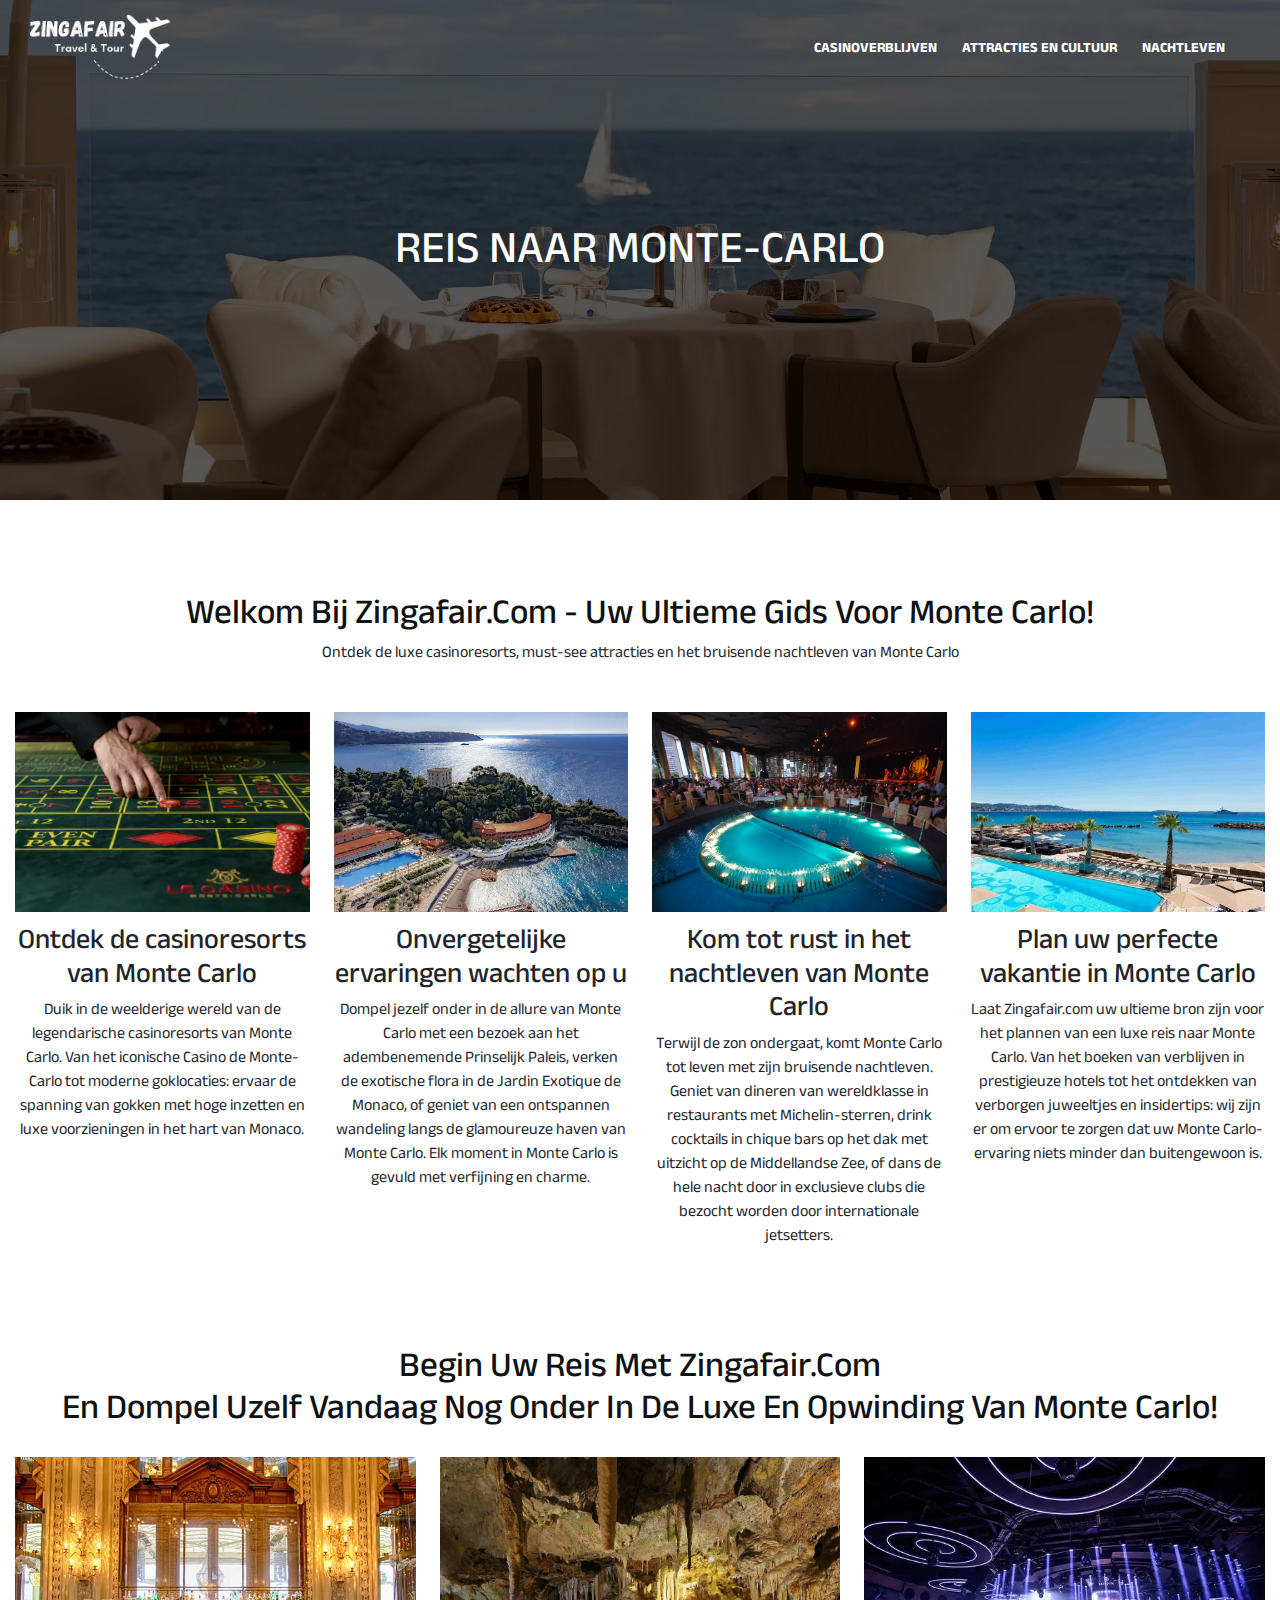
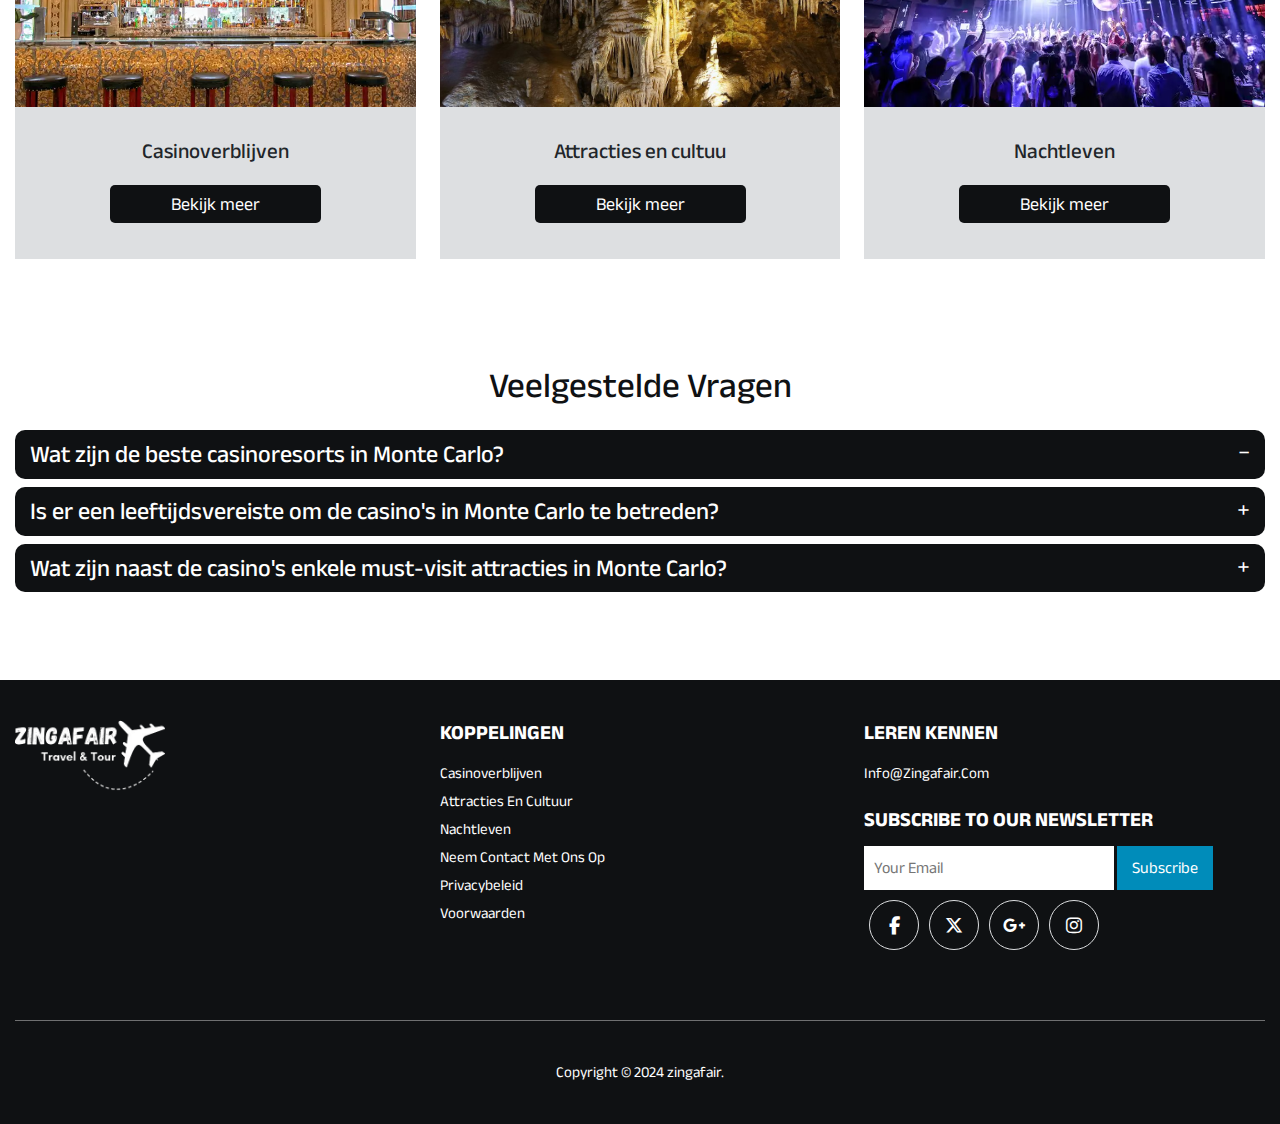
==== index.html @ 6cce734a "changes" ====
<!DOCTYPE html>
<html lang="nl">

<head>
    <meta charset="UTF-8">
    <meta name="viewport" content="width=device-width, initial-scale=1.0">
    <title>Thuis</title>
    <link rel="icon" type="image/x-icon" href="img/fav.png">
    <link rel="stylesheet" href="https://cdnjs.cloudflare.com/ajax/libs/font-awesome/6.5.1/css/all.min.css">
    <link rel="stylesheet" href="css/bootstrap.css">
    <link rel="stylesheet" href="css/style.css">
    <link rel="stylesheet" href="css/responsive.css">
</head>

<body>
    <!-- header section start -->
    <nav>
        <div class="container">
            <div class="navbar">
                <div class="logo"><a href="index.html"><img src="img/logo.png" alt="logo"></a></div>
                <div class="navlink">
                    <div class="closebutton"><i class="fa fa-times-circle" aria-hidden="true"></i></div>
                    <ul>
                        <li>
                            <a href="casinostays.html">
                                Casinoverblijven</a>
                        </li>
                        <li>
                            <a href="attractions.html">Attracties en cultuur</a>
                        </li>
                        <li>
                            <a href="night.html">Nachtleven</a>
                        </li>

                    </ul>
                </div>
                <div class="open"><i class="fa fa-bars" aria-hidden="true"></i></div>
            </div>
        </div>
    </nav>
    <!-- header section start -->
    <!--  banner section start -->
    <div class="home_banner">
        <div class="container">
            <div class="row">
                <div class="col-12">
                    <div class="banner_box">
                        <h1>Reis naar Monte-Carlo</h1>
                    </div>
                </div>
            </div>
        </div>
    </div>
    <!-- banner section end -->
    <!-- detail section start -->
    <div class="monte_detail">
        <div class="container">
            <div class="row">
                <div class="col-12 mb-5">
                    <div class="detail-heading text-center">
                        <h2>Welkom bij Zingafair.com - Uw ultieme gids voor Monte Carlo!</h2>
                        <span>Ontdek de luxe casinoresorts, must-see attracties en het bruisende nachtleven van Monte
                            Carlo</span>
                    </div>
                </div>
                <div class="col-lg-3 col-md-6 col-sm-6 col-12">
                    <div class="detail-inner mb-3">
                        <article><img src="img/detailresort.webp" alt="detail"></article>
                        <h3>Ontdek de casinoresorts van Monte Carlo</h3>
                        <p>Duik in de weelderige wereld van de legendarische casinoresorts van Monte Carlo. Van het
                            iconische
                            Casino de Monte-Carlo tot moderne goklocaties: ervaar de spanning van gokken met hoge
                            inzetten
                            en luxe voorzieningen in het hart van Monaco.</p>
                    </div>
                </div>
                <div class="col-lg-3 col-md-6 col-sm-6 col-12">
                    <div class="detail-inner mb-3">
                        <article> <img src="img/detailexperience.webp" alt="detail"></article>
                        <h3>Onvergetelijke ervaringen wachten op u</h3>
                        <p>Dompel jezelf onder in de allure van Monte Carlo met een bezoek aan het adembenemende
                            Prinselijk
                            Paleis, verken de exotische flora in de Jardin Exotique de Monaco, of geniet van een
                            ontspannen
                            wandeling langs de glamoureuze haven van Monte Carlo. Elk moment in Monte Carlo is gevuld
                            met
                            verfijning en charme.
                        </p>
                    </div>
                </div>
                <div class="col-lg-3 col-md-6 col-sm-6 col-12">
                    <div class="detail-inner mb-3">
                        <article><img src="img/detailnightlight.jpg" alt="detail"></article>
                        <h3>Kom tot rust in het nachtleven van Monte Carlo</h3>
                        <p>Terwijl de zon ondergaat, komt Monte Carlo tot leven met zijn bruisende nachtleven. Geniet
                            van
                            dineren van wereldklasse in restaurants met Michelin-sterren, drink cocktails in chique bars
                            op het
                            dak met uitzicht op de Middellandse Zee, of dans de hele nacht door in exclusieve clubs die
                            bezocht
                            worden door internationale jetsetters.

                        </p>
                    </div>
                </div>
                <div class="col-lg-3 col-md-6 col-sm-6 col-12">
                    <div class="detail-inner mb-3">
                        <article><img src="img/detailvacationn.jpg" alt="detail"></article>
                        <h3>Plan uw perfecte vakantie in Monte Carlo</h3>
                        <p>Laat Zingafair.com uw ultieme bron zijn voor het plannen van een luxe reis naar Monte Carlo.
                            Van het
                            boeken van verblijven in prestigieuze hotels tot het ontdekken van verborgen juweeltjes en
                            insidertips:
                            wij zijn er om ervoor te zorgen dat uw Monte Carlo-ervaring niets minder dan buitengewoon
                            is.

                        </p>
                    </div>
                </div>
            </div>
        </div>
    </div>
    <!-- detail section end -->
    <!-- pages section start -->
    <div class="pages_section">
        <div class="container">
            <div class="row justify-content-center">
                <h2>Begin uw reis met Zingafair.com <br> en dompel uzelf vandaag nog onder in de luxe en opwinding van
                    Monte Carlo!</h2>
                <div class="col-lg-4 col-md-6 col-sm-12">
                    <div class="page_casino">
                        <img src="img/pagecasino.webp" alt="pages">
                        <div class="pageinner">
                            <h3>
                                Casinoverblijven
                            </h3>
                            <p></p>
                            <a href="casinostays.html" class="common_btn" target="_blank">Bekijk meer
                            </a>
                        </div>
                    </div>
                </div>
                <div class="col-lg-4 col-md-6 col-sm-12">
                    <div class="page_casino">
                        <img src="img/pageattract.jpg" alt="pages">
                        <div class="pageinner">
                            <h3>
                                Attracties en cultuu
                            </h3>
                            <p></p>
                            <a href="attractions.html" class="common_btn" target="_blank">Bekijk meer
                            </a>
                        </div>
                    </div>
                </div>
                <div class="col-lg-4 col-md-6 col-sm-12">
                    <div class="page_casino">
                        <img src="img/pagenight.webp" alt="pages">
                        <div class="pageinner">
                            <h3>
                                Nachtleven
                            </h3>
                            <p></p>
                            <a href="night.html" class="common_btn" target="_blank">Bekijk meer
                            </a>
                        </div>
                    </div>
                </div>
            </div>
        </div>
    </div>
    <!-- pages section end -->
    <!-- accordian section start -->
    <div class="hotel_accordian">
        <div class="container">
            <div class="panel-group" id="accordion" role="tablist" aria-multiselectable="true">
                <h2 class="mb-4">Veelgestelde vragen</h2>
                <div class="panel panel-default">
                    <div class="panel-heading" role="tab" id="headingOne">
                        <h4 class="panel-title">
                            <a role="button" data-toggle="collapse" data-parent="#accordion" href="#collapseOne"
                                aria-expanded="true" aria-controls="collapseOne">
                                Wat zijn de beste casinoresorts in Monte Carlo?
                            </a>
                        </h4>
                    </div>
                    <div id="collapseOne" class="panel-collapse collapse in" role="tabpanel"
                        aria-labelledby="headingOne">
                        <div class="panel-body">
                            Monte Carlo staat bekend om zijn prestigieuze casinoresorts, waaronder het iconische Casino
                            de
                            Monte-Carlo en moderne locaties zoals Casino Café de Paris, die een scala aan spelervaringen
                            en
                            luxe voorzieningen bieden.


                        </div>
                    </div>
                </div>
                <div class="panel panel-default">
                    <div class="panel-heading" role="tab" id="headingTwo">
                        <h4 class="panel-title">
                            <a class="collapsed" role="button" data-toggle="collapse" data-parent="#accordion"
                                href="#collapseTwo" aria-expanded="false" aria-controls="collapseTwo">
                                Is er een leeftijdsvereiste om de casino's in Monte Carlo te betreden?
                            </a>
                        </h4>
                    </div>
                    <div id="collapseTwo" class="panel-collapse collapse" role="tabpanel" aria-labelledby="headingTwo">
                        <div class="panel-body">
                            Ja, bezoekers moeten minimaal 18 jaar oud zijn om deel te nemen aan de spelactiviteiten in
                            de
                            casino's in Monte Carlo.
                        </div>
                    </div>
                </div>
                <div class="panel panel-default">
                    <div class="panel-heading" role="tab" id="headingThree">
                        <h4 class="panel-title">
                            <a class="collapsed" role="button" data-toggle="collapse" data-parent="#accordion"
                                href="#collapseThree" aria-expanded="false" aria-controls="collapseThree">
                                Wat zijn naast de casino's enkele must-visit attracties in Monte Carlo?
                            </a>
                        </h4>
                    </div>
                    <div id="collapseThree" class="panel-collapse collapse" role="tabpanel"
                        aria-labelledby="headingThree">
                        <div class="panel-body">
                            Monte Carlo biedt een schat aan attracties, zoals het prachtige Prinselijk Paleis, de
                            elegante haven
                            van Monte Carlo, de exotische Jardin Exotique de Monaco en het beroemde Oceanografisch
                            Museum, dat culturele en landschappelijke ervaringen biedt die verder gaan dan alleen gamen.

                        </div>
                    </div>
                </div>
            </div>
        </div>
    </div>
    <!-- accordian section end -->
    <!-- footer styling start -->
    <div class="footer">
        <div class="container">
            <div class="row">
                <div class="col-lg-4 col-sm-6 col-xs-12">
                    <div class="single_footer">
                        <a href="index.html">
                            <h4><img src="img/logo.png" alt="logo"></h4>
                        </a>
                        <ul>

                        </ul>
                    </div>
                </div>
                <div class="col-md-4 col-sm-6 col-xs-12">
                    <div class="single_footer single_footer_address">
                        <h4>
                            Koppelingen</h4>
                        <ul>
                            <li><a href="casinostays.html">Casinoverblijven</a></li>
                            <li><a href="attractions.html">Attracties en cultuur</a></li>
                            <li><a href="night.html">Nachtleven</a></li>
                            <li><a href="contact.html">Neem contact met ons op</a></li>
                            <li><a href="privacy.html">privacybeleid</a></li>
                            <li><a href="terms.html"> Voorwaarden</a></li>
                        </ul>
                    </div>
                </div>
                <div class="col-md-4 col-sm-12 col-xs-12">
                    <div class="single_footer single_footer_address">
                        <h4>Leren kennen</h4>
                        <div class="email">
                            <ul>
                                <li>
                                    <a href="mailto:info@zingafair.com">info@zingafair.com</a>
                                </li>
                            </ul>
                        </div>
                        <div class="newsletter">
                            <h4>Subscribe to our Newsletter</h4>
                            <input type="email" placeholder="Your Email">
                            <button type="button">Subscribe</button>
                        </div>
                        <div class="social_profile">
                            <ul>
                                <li><a href="#"><i class="fa-brands fa-facebook-f"></i></a></li>
                                <li><a href="#"><i class="fa-brands fa-x-twitter"></i></a></li>
                                <li><a href="#"><i class="fa-brands fa-google-plus-g"></i></a></li>
                                <li><a href="#"><i class="fa-brands fa-instagram"></i></a></li>
                            </ul>
                        </div>
                    </div>
                </div>
            </div>
            <div class="row">
                <div class="col-lg-12 col-sm-12 col-xs-12">
                    <p class="copyright">Copyright © 2024 <a href="#">zingafair</a>.</p>
                </div>
            </div>
        </div>
    </div>
    <!-- footer styling end -->
    <script src="https://cdnjs.cloudflare.com/ajax/libs/jquery/2.2.2/jquery.min.js"></script>
    <script src="javascript/bootstrap.js"></script>
    <script src="javascript/slick.js"></script>
    <script src="https://maxcdn.bootstrapcdn.com/bootstrap/4.1.3/js/bootstrap.min.js"></script>
    <script>
        $(document).ready(function () {
            $(".open").click(function () {
                $("body").addClass("toggle");
            });
        });
        $(document).ready(function () {
            $(".closebutton").click(function () {
                $("body").removeClass("toggle");
            });
        });
    </script>

</body>

</html>
---- css/style.css ----
@import url('https://fonts.googleapis.com/css2?family=Anek+Latin:wght@100..800&display=swap');

:root {
    --primary-color: #0F1113;
    --secondary-color: #DDDFE1;
}

* {
    margin: 0;
    padding: 0;
    font-family: "Anek Latin", sans-serif;
}

ul,
li,
p,
a {
    text-decoration: none;
    list-style: none;
    margin: 0;
    padding: 0;
}

h1,
h2,
h3,
h4,
h5,
h6 {}

a,
a:hover,
a:focus,
a:active {
    text-decoration: none;
    outline: none;
}

.button,
a:hover {
    color: #000;
}

img {
    width: 100%;
    max-width: 100%;
}

.container {
    width: 100%;
    max-width: 1440px;
    margin: 0 auto;
    padding: 0 15px;
}

h2 {
    text-align: center;
    color: var(--primary-color);
    margin-top: 10px;
    font-size: 35px;
    text-transform: capitalize;
}

.active {
    color: #fff !important;
    border-bottom: 1px solid #fff;
}

/* navbar styling  */

.logo img {
    max-width: 140px;
}

.navbar {
    padding: 0px 15px;
    display: flex;
    justify-content: space-between;
    align-items: center;
}

.navlink ul {
    display: flex;
    align-items: center;
}

.navlink ul li {
    font-size: 18px;
    margin: 0 25px 0 0;

}

.navlink ul li a {
    color: #fff;
    font-size: 14px;
    font-style: normal;
    font-weight: bold;
    line-height: normal;
    text-transform: uppercase;
}

.active {
    border-bottom: 2px solid #fff;
}

.open {
    display: none;
}

.closebutton {
    display: none;
}

nav {
    background: transparent;
    font-size: 18px;
    padding: 14px 0;
    font-weight: 700;
    text-transform: capitalize;
    color: #000000;
    position: absolute;
    top: 0;
    left: 0;
    right: 0;
    z-index: 999;
    width: 100%;
    transition: 0.3s;
}

/* banner styling  start */
.home_banner {
    height: 500px;
    background-image: url(../img/bannerhome.webp);
    background-size: cover;
    background-position: center;
    background-repeat: no-repeat;
    position: relative;
}

.home_banner::before {
    position: absolute;
    content: '';
    background: #000000a8;
    width: 100%;
    height: 100%;
    z-index: 0;
}

.banner_box {
    display: flex;
    flex-direction: column;
    justify-content: center;
    align-items: center;
    height: 100%;
    text-align: center;
    position: absolute;
    top: 50%;
    left: 50%;
    color: #fff;
    width: 80%;
    transform: translate(-50%, -50%);
}

.banner_box h1 {
    font-size: 45px;
    text-transform: uppercase;
}

.banner_box p {
    font-size: 18px;
    text-transform: capitalize;
}

/* banner styling end */
/*privacy-policy start*/
.privacy__section {
    position: relative;
    height: 400px;
    background-image: url(../img/privacybanner.jpg);
    background-repeat: no-repeat;
    background-size: cover;
    background-position: center;
    object-fit: cover;
    margin-top: 0;
    isolation: isolate;
    display: flex;
    flex-direction: column;
    justify-content: center;
    align-items: center;
    text-align: center;

}

.privacy__section::after {
    content: '';
    position: absolute;
    inset: 0;
    background-color: rgba(0, 0, 0, 0.55);
    z-index: -1;
}

.privacy-policy {
    padding: 40px 0;
}

.privacy__section .banner__text h1 {
    color: #fff;
    text-transform: uppercase;
}

.banner__text {
    display: flex;
    flex-direction: column;
    justify-content: center;
    align-items: center;
    height: 100%;
    text-align: center;
    position: absolute;
    top: 50%;
    left: 50%;
    color: #fff;
    width: 80%;
    transform: translate(-50%, -50%);
}

/* privacy styling end */
/*terms start*/
.terms__section {
    position: relative;
    height: 400px;
    background-image: url(../img/terms.jpg);
    background-repeat: no-repeat;
    background-size: cover;
    background-position: center;
    object-fit: cover;
    margin-top: 0;
    isolation: isolate;
    display: flex;
    flex-direction: column;
    justify-content: center;
    align-items: center;
    text-align: center;

}

.terms__section::after {
    content: '';
    position: absolute;
    inset: 0;
    background-color: rgba(0, 0, 0, 0.55);
    z-index: -1;
}

.terms-conditions {
    padding: 40px 0;
}

.terms__section .banner__text h1 {
    color: #fff;
    text-transform: uppercase;
}


/* terms styling end */
/* monte detail styling start */
.detail-inner img {
    transition: all .3s linear;
}

.detail-inner img:hover {
    transform: scale(1.1);
}



.detail-inner article {
    overflow: hidden;
    height: 200px;
    display: block;
    width: 100%;
}

.monte_detail {
    padding: 80px 0;
}

.detail-inner p {
    text-align: center;
}

.detail-inner h3 {
    margin-top: 10px;
}

.detail-inner img {
    width: 100%;
    height: 200px;
    object-fit: cover;
}

.detail-inner {
    text-align: center;
}

/* monte detail styling end */
/* footer styling */

a,
a:active,
a:focus {
    color: #333;
    text-decoration: none;
    transition-timing-function: ease-in-out;
    -ms-transition-timing-function: ease-in-out;
    -moz-transition-timing-function: ease-in-out;
    -webkit-transition-timing-function: ease-in-out;
    -o-transition-timing-function: ease-in-out;
    transition-duration: .2s;
    -ms-transition-duration: .2s;
    -moz-transition-duration: .2s;
    -webkit-transition-duration: .2s;
    -o-transition-duration: .2s;
}

.footer {
    background-color: #0F1113;
    padding: 40px 0;
}

/*END FOOTER SOCIAL DESIGN*/
.single_footer h4 img {
    max-width: 150px;
}


.single_footer h4 {
    color: #fff;
    margin-top: 0;
    margin-bottom: 15px;
    font-weight: 700;
    text-transform: uppercase;
    font-size: 20px;
}


.newsletter {
    margin-top: 20px;
}

.newsletter input {
    padding: 10px;
    border: none;
    outline: none;
    width: 250px;
}

.newsletter button {
    background-color: #008CBA; /* Example color */
    color: white;
    padding: 10px 15px;
    border: none;
    cursor: pointer;
}

.single_footer p {
    color: #eddd91;
    text-transform: uppercase;
    margin-top: 21px;
}

.single_footer ul {
    margin: 0;
    padding: 0;
    list-style: none;
}

.single_footer ul li {
    font-weight: 400;
    color: #fff;
    line-height: 28px;
}

.single_footer ul li a {
    color: #fff;
    -webkit-transition: all 0.3s ease 0s;
    transition: all 0.3s ease 0s;
    line-height: 28px;
    font-size: 15px;
    text-transform: capitalize;
}

.single_footer ul li a:hover {
    color: var(--secondary-color);
}

.single_footer_address ul li {
    color: #fff;
    font-size: 15px;
}

.single_footer_address ul li span {
    font-weight: 400;
    color: #fff;
    line-height: 28px;
}

.contact_social ul {
    list-style: outside none none;
    margin: 0;
    padding: 0;
}

/*START SOCIAL PROFILE CSS*/
.social_profile {
    margin-top: 10px;
}

.social_profile ul {
    list-style: outside none none;
    margin: 0;
    padding: 0;
}

.social_profile ul li {
    float: left;
}

.social_profile ul li a {
    text-align: center;
    border: 0px;
    text-transform: uppercase;
    transition: all 0.3s ease 0s;
    margin: 0px 5px;
    font-size: 18px;
    color: #fff;
    border-radius: 30px;
    width: 50px;
    height: 50px;
    line-height: 50px;
    display: block;
    border: 1px solid var(--secondary-color);
}


.social_profile ul li a:hover {
    background: var(--secondary-color);
    border: 1px solid var(--secondary-color);
    color: var(--primary-color);
    border: 0px;
}

/*END SOCIAL PROFILE CSS*/
.copyright {
    margin-top: 70px;
    padding-top: 40px;
    color: #fff;
    font-size: 15px;
    border-top: 1px solid rgba(255, 255, 255, 0.4);
    text-align: center;
}

.copyright a {
    color: #fff;
    transition: all 0.2s ease 0s;
}

.copyright a:hover {
    color: var(--secondary-color);
}

/* footer styling end */
/* accordian styling start */
.hotel_accordian {
    padding: 80px 0;
}

.panel-default>.panel-heading {
    color: #333;
    background-color: #fff;
    border-color: #e4e5e7;
    padding: 0;
    -webkit-user-select: none;
    -moz-user-select: none;
    -ms-user-select: none;
    user-select: none;
}

.panel-default>.panel-heading a {
    display: block;
    padding: 10px 15px;
    background: var(--primary-color);
    color: #fff;
    border-radius: 10px;
}

.panel-body {

    padding: 20px;
    font-size: 16px;

}

.panel-default>.panel-heading a:after {
    content: "";
    position: relative;
    top: 1px;
    display: inline-block;
    font-style: normal;
    font-weight: 400;
    line-height: 1;
    -webkit-font-smoothing: antialiased;
    -moz-osx-font-smoothing: grayscale;
    float: right;
    transition: transform .25s linear;
    -webkit-transition: -webkit-transform .25s linear;
}

.panel-default>.panel-heading a[aria-expanded="true"] {
    background-color: var(--primary-color);
}

.panel-default>.panel-heading a[aria-expanded="true"]:after {
    content: "\2212";
    -webkit-transform: rotate(180deg);
    transform: rotate(180deg);
}

.panel-default>.panel-heading a[aria-expanded="false"]:after {
    content: "\002b";
    -webkit-transform: rotate(90deg);
    transform: rotate(90deg);
}

/* accordian styling end */
/* below banner styling start */
.below_banner {
    padding: 80px 0px;
    background-color: var(--secondary-color);
}

.below_text {
    display: flex;
    align-items: center;
    justify-content: center;
    height: 100%;
    flex-direction: column;
    margin-bottom: 20px;
}

/* below banner styling end */
.section {
    padding: 80px 0;
}

.casino_hotels_inner {
    box-shadow: rgba(149, 157, 165, 0.2) 0px 8px 24px;
}

.casino_hotels_inner img {
    transition: all 0.5s;
    padding: 40px;
}

.cashotel_card_further img {
    height: 440px;
    width: 100%;
    object-fit: cover;
}

.casino_hotels_inner img:hover {
    filter: brightness(0.5);
}

.casino_hotels_inner {
    padding: 10px;
}

a.common_btn {
    text-decoration: none;
    padding: 8px 60PX;
    color: #fff;
    background: var(--primary-color);
    border: 1px solid transparent;
    transition: all 0.5s;
    border-radius: 5px;
    font-size: 18px;
}

a.common_btn:hover {
    border: 1px solid var(--primary-color);
    color: var(--primary-color);
    background: transparent;
}

/* bottom text section start */
.bottom_text_section {
    padding: 50px 0;
    background-color: var(--secondary-color);
}

p.dis {
    font-size: 14px;
    margin-top: 20px;
}

/* bottom section end */
/* contact box info */
/* info box styling */
.contact_banner {
    height: 400px;
    background-image: url(../img/contactbanner.jpg);
    background-size: cover;
    background-position: center;
    background-repeat: no-repeat;
    position: relative;
}

.contact_banner::before {
    position: absolute;
    content: '';
    background: #000000a8;
    width: 100%;
    height: 100%;
    z-index: 0;
}

.about_info h3 {
    text-align: left;
    color: var(--primary-color);
    font-size: 35px;
    text-transform: capitalize;
    margin-bottom: 10px;
}

.about_info p {
    text-align: left;
    color: #000;
    font-size: 18px;
    max-width: 600px;
    padding-bottom: 20px;
}

.form-control {
    padding: 10px;
    border: 1px solid #00000024;
    border-radius: unset;
}

input.form-control.sub_btn {
    width: 200px;
    padding: 10px;
    background-color: var(--primary-color);
    border: 1px solid var(--primary-color);
    color: #fff;
    border: 1px solid transparent;
    transition: all 0.5s;
}

input.form-control.sub_btn:hover {
    background: #fff;
    border: 1px solid var(--primary-color);
    color: var(--primary-color);
}

.contact_box {
    padding: 80px 0;
}

/* contact box end */
/* night_banner styling start */
.night_banner {
    height: 400px;
    background-image: url(../img/nightbanner.webp);
    background-size: cover;
    background-position: center;
    background-repeat: no-repeat;
    position: relative;
}

.night_banner::before {
    position: absolute;
    content: '';
    background: #000000a8;
    width: 100%;
    height: 100%;
    z-index: 0;
}

/* night_banner styling end */
/* attract_banner styling start */
.attract_banner {
    height: 400px;
    background-image: url(../img/attractbanner.jpg);
    background-size: cover;
    background-position: center;
    background-repeat: no-repeat;
    position: relative;
}

.attract_banner::before {
    position: absolute;
    content: '';
    background: #000000a8;
    width: 100%;
    height: 100%;
    z-index: 0;
}

/* attract_banner styling end */
/* casino game section  styling start */
.casinostay_banner {
    height: 400px;
    background-image: url(../img/casinobanner.webp);
    background-size: cover;
    background-position: center;
    background-repeat: no-repeat;
    position: relative;
}

.casinostay_banner::before {
    position: absolute;
    content: '';
    background: #000000a8;
    width: 100%;
    height: 100%;
    z-index: 0;
}

/* casino game section styling end */

.page_inner p {
    font-size: 18px;
    text-align: center;
}

.page_inner {
    display: flex;
    flex-direction: column;
    justify-content: space-evenly;
    align-items: center;
    height: 100%;
}

.page_casino h3 {
    font-size: 21px;
}

.pageinner {
    text-align: center;
    border: 1px solid var(--secondary-color);
    background: var(--secondary-color);
    height: auto;
    padding: 20px 40px 40px 40px;
}

.page_casino img {
    height: 250px;
    object-fit: cover;
}

.page_casino {
    height: 100%;
    display: flex;
    flex-direction: column;
    padding-bottom: 15px;
}

.page_casino p {
    text-align: center;
    padding: 10px 0;
}

.page_casino h3 {
    margin-top: 10px;
}

.pages_section h2 {
    text-align: center;
    color: var(--primary-color);
    margin-bottom: 30px;
    font-size: 35px;
    text-transform: capitalize;
}

.casino_gameinner h2 {
    text-align: center;
    color: var(--primary-color);
    margin-bottom: 30px;
    font-size: 35px;
    text-transform: capitalize;
}
---- css/responsive.css ----
@media screen and (max-width:1200px) {
    body.toggle .navlink {
        transform: translateX(0);

    }

    .open {
        display: block;
        color: #fff;
        font-size: 30px;
    }

    .closebutton {
        display: block;
        position: absolute;
        top: 20px;
        right: 40px;
        color: #fff;
        font-size: 25px;
    }

    .saerchbar {
        display: none;
    }


    .navlink {
        transform: translateX(-100%);
        transition: all 0.5s linear;
        position: fixed;
        left: 0;
        top: 0;
        bottom: 0;
        background: var(--primary-color);
        width: 400px;
        padding: 40px;
        margin: 0;
        z-index: 9;
    }

    .navlink ul {
        display: flex;
        flex-direction: column;
        align-items: start;
    }

    .navbar .navlink {
        margin-left: -15px;

    }

    .navlink ul li a {
        color: #fff;
    }

    .navlink ul li {
        padding: 10px;
    }

}
@media screen and (max-width:767px) {
    .banner_box h1 {
        font-size: 35px;
       
    }
    h2 {
        font-size: 30px;
        text-transform: capitalize;
    }
    .monte_detail {
        padding: 40px 0;
    }
    .hotel_accordian {
        padding: 40px 0;
    }
    .below_banner {
        padding: 40px 0px;
    }
    .copyright {
        margin-top: 40px;
    }
    .casino_hotels_inner img {
        padding: 10px;
    }
    .section {
        padding: 40px 0;
    }

}


@media screen and (max-width:575px) {
    .monte_detail {
        padding: 20px 0;
    }
    .home_banner {
        height: 400px;
    }
    .casino_gameinner h2 {
        font-size: 28px;
    }
    .panel-default>.panel-heading a {
        font-size: 18px;
        padding: 20px 17px;
    }
    .single_footer h4 {
        margin-top: 20px;
        margin-bottom: 5px;
    }
    .banner_box h1 {
        font-size: 30px;
    }
}
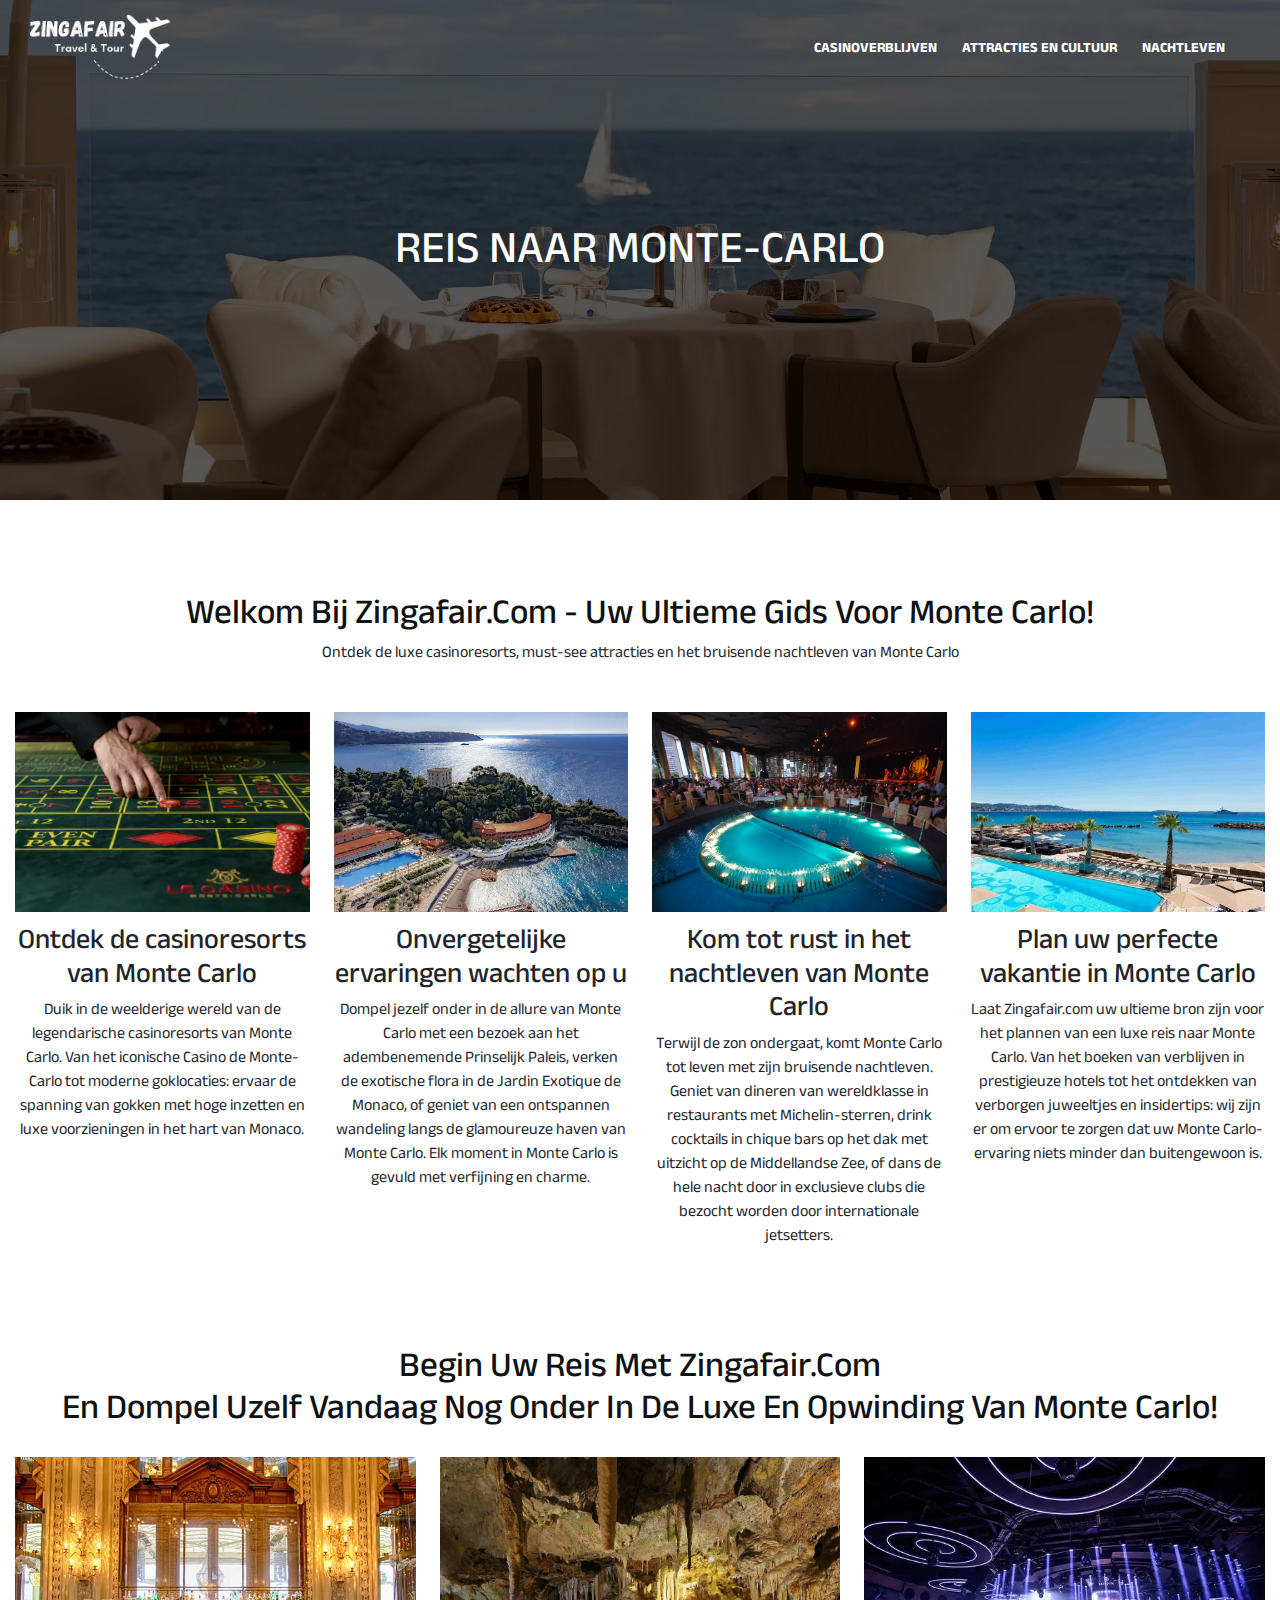
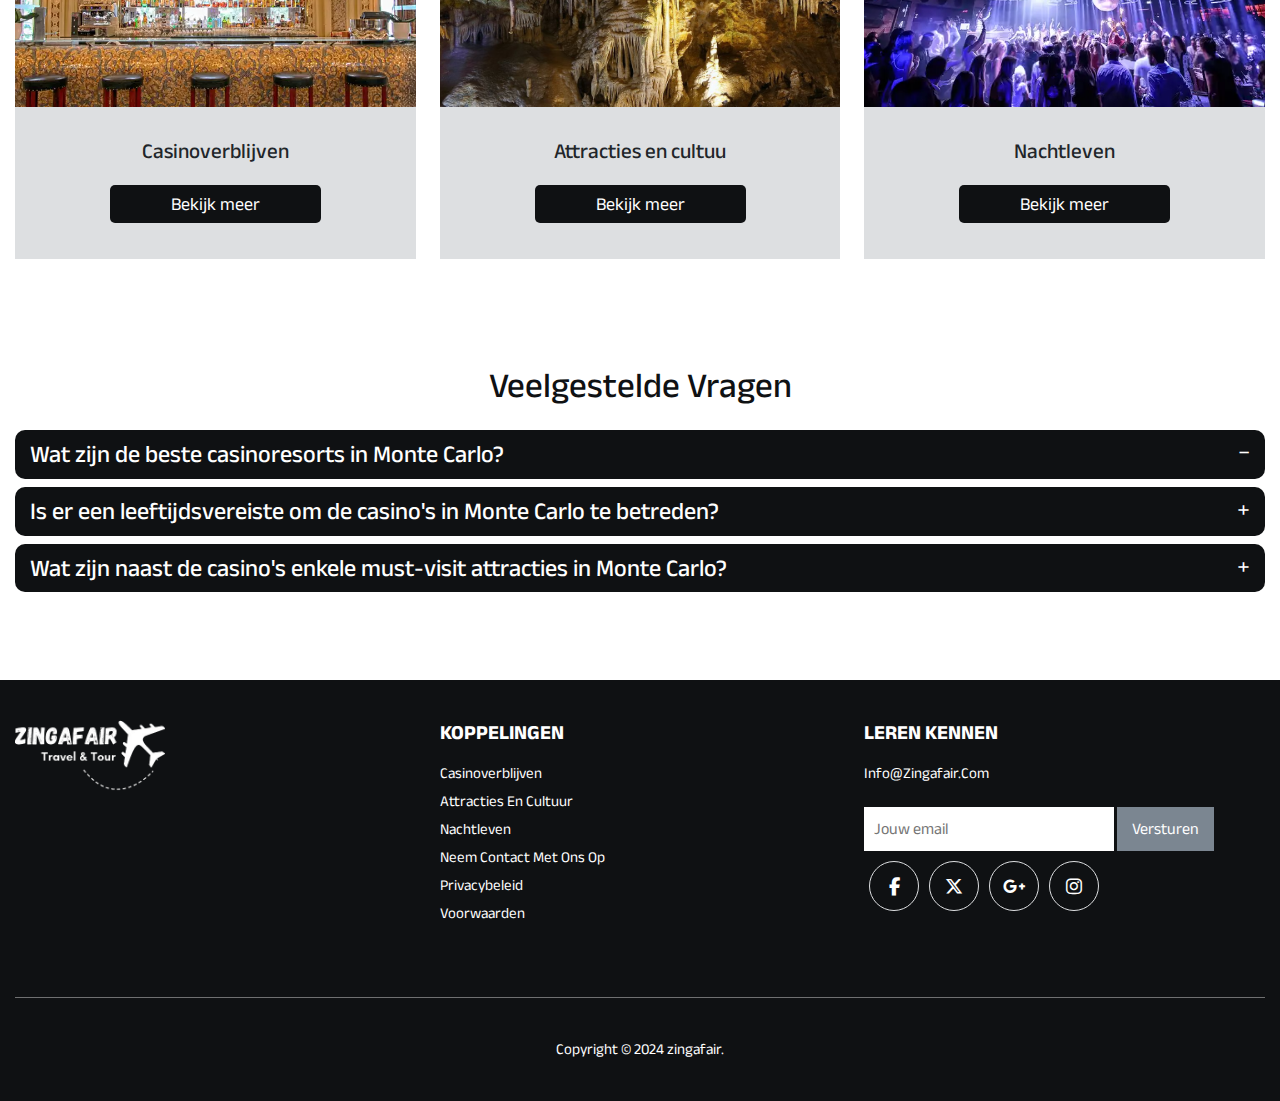
==== commit 55aeba06: "changes" ====
--- a/index.html
+++ b/index.html
@@ -277,9 +277,9 @@
                             </ul>
                         </div>
                         <div class="newsletter">
-                            <h4>Subscribe to our Newsletter</h4>
-                            <input type="email" placeholder="Your Email">
-                            <button type="button">Subscribe</button>
+                            <h4></h4>
+                            <input type="email" placeholder="Jouw email">
+                            <button type="button">Versturen</button>
                         </div>
                         <div class="social_profile">
                             <ul>
--- a/css/style.css
+++ b/css/style.css
@@ -355,8 +355,8 @@
 }
 
 .newsletter button {
-    background-color: #008CBA; /* Example color */
-    color: white;
+    background-color: #7b8691;
+    color: #fff;
     padding: 10px 15px;
     border: none;
     cursor: pointer;
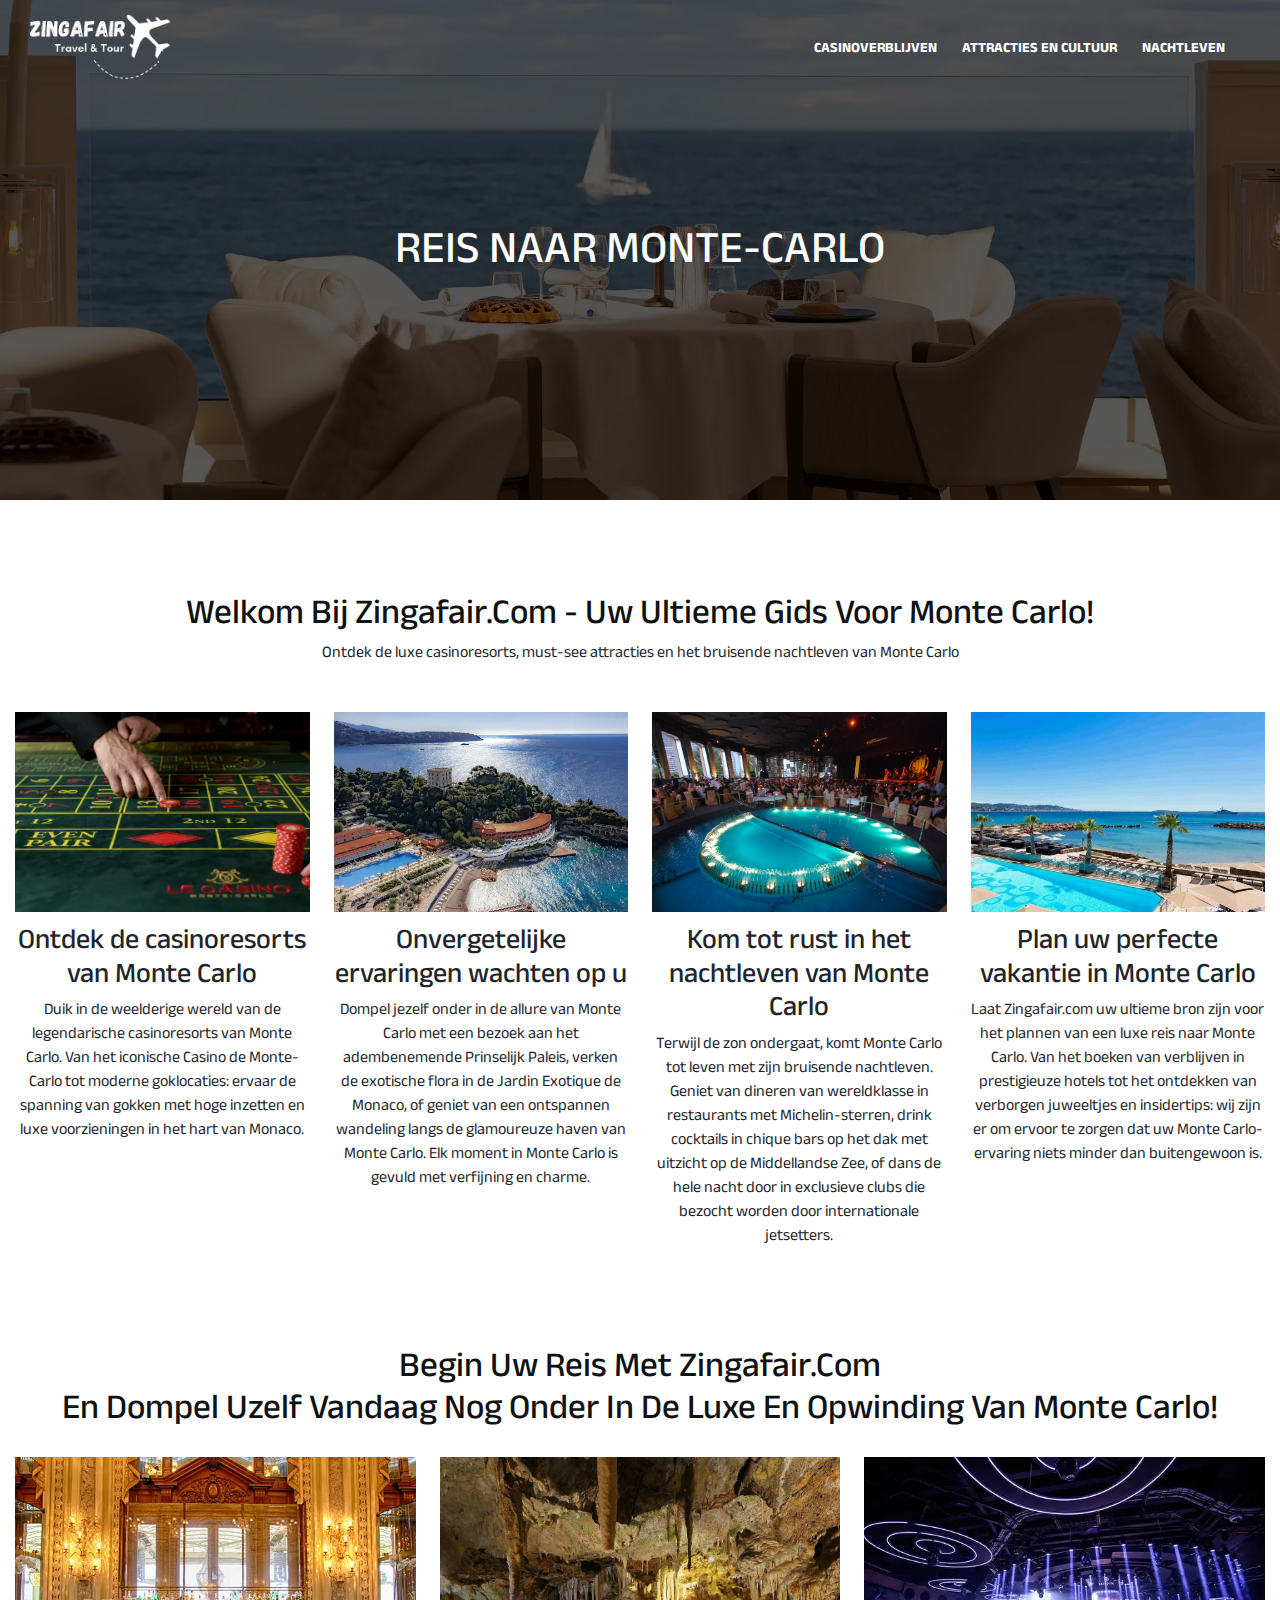
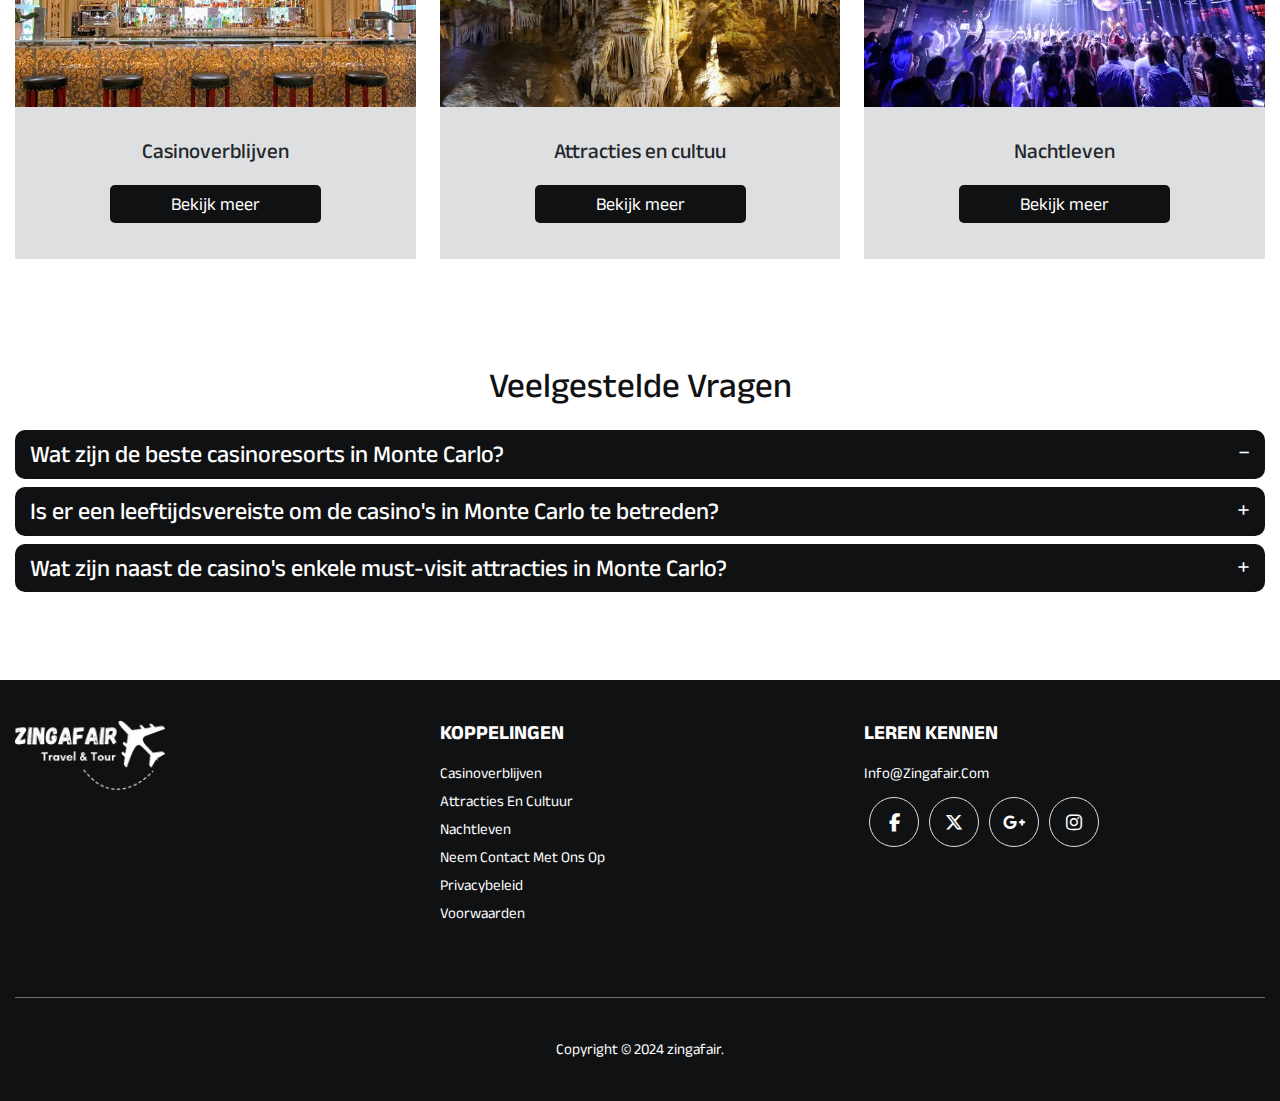
==== commit 8ee4a121: "changes" ====
--- a/index.html
+++ b/index.html
@@ -275,11 +275,6 @@
                                     <a href="mailto:info@zingafair.com">info@zingafair.com</a>
                                 </li>
                             </ul>
-                        </div>
-                        <div class="newsletter">
-                            <h4></h4>
-                            <input type="email" placeholder="Jouw email">
-                            <button type="button">Versturen</button>
                         </div>
                         <div class="social_profile">
                             <ul>
--- a/css/style.css
+++ b/css/style.css
@@ -341,27 +341,6 @@
     text-transform: uppercase;
     font-size: 20px;
 }
-
-
-.newsletter {
-    margin-top: 20px;
-}
-
-.newsletter input {
-    padding: 10px;
-    border: none;
-    outline: none;
-    width: 250px;
-}
-
-.newsletter button {
-    background-color: #7b8691;
-    color: #fff;
-    padding: 10px 15px;
-    border: none;
-    cursor: pointer;
-}
-
 .single_footer p {
     color: #eddd91;
     text-transform: uppercase;
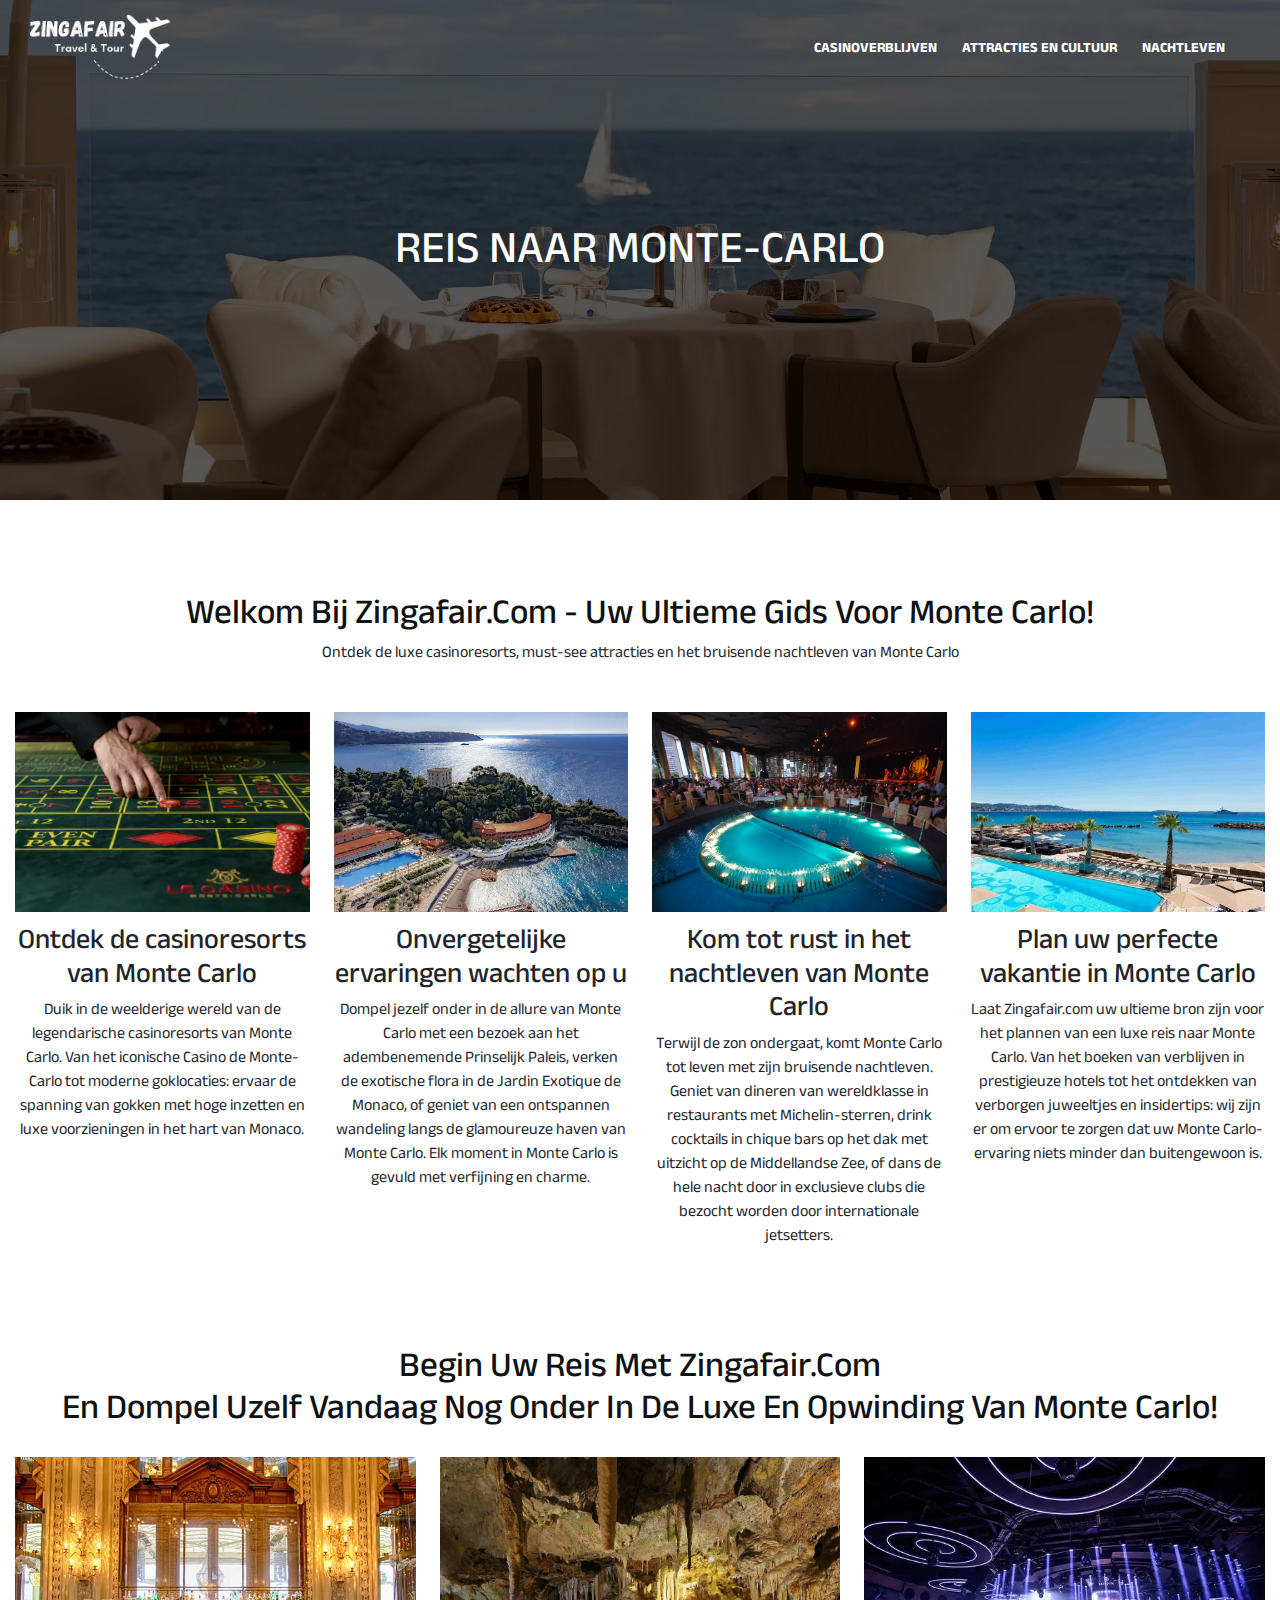
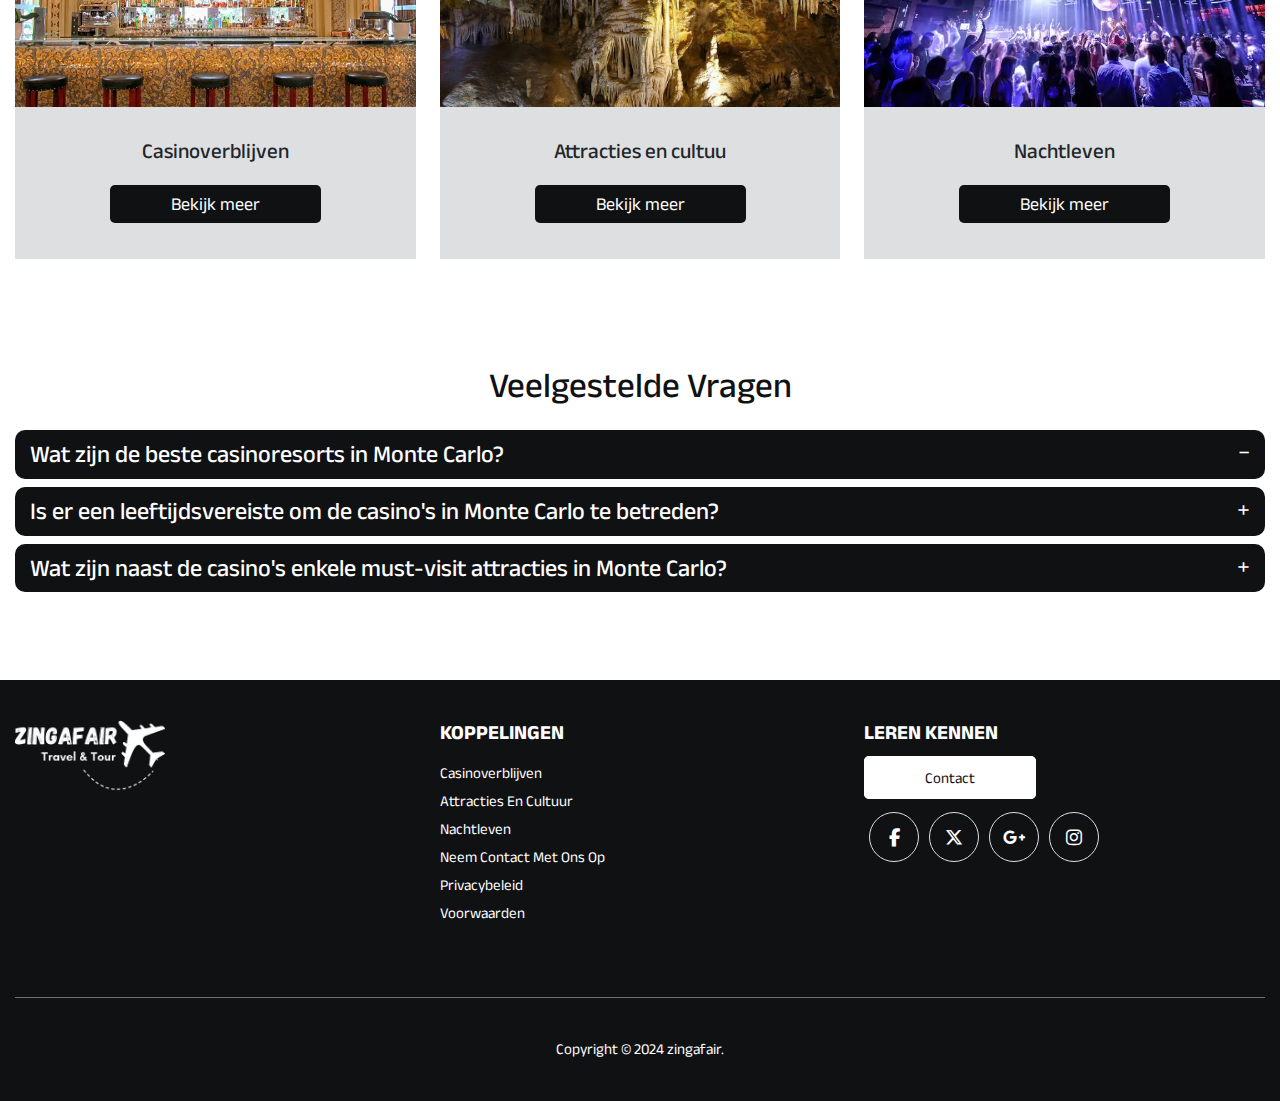
==== commit 93e873c4: "changes" ====
--- a/index.html
+++ b/index.html
@@ -272,7 +272,7 @@
                         <div class="email">
                             <ul>
                                 <li>
-                                    <a href="mailto:info@zingafair.com">info@zingafair.com</a>
+                                    <a href="mailto:info@zingafair.com" class="contact_btn">Contact</a>
                                 </li>
                             </ul>
                         </div>
--- a/css/style.css
+++ b/css/style.css
@@ -326,7 +326,25 @@
     background-color: #0F1113;
     padding: 40px 0;
 }
-
+a.contact_btn {
+    text-decoration: none;
+    padding: 12px 60PX;
+    color: var(--primary-color) !important;
+    background: #fff;
+    border: 1px solid #fff;
+    transition: all 0.5s;
+    border-radius: 5px;
+    font-size: 18px;
+}
+
+a.contact_btn:hover {
+    border: 1px solid var(--primary-color);
+    color: var(--primary-color);
+    background: #fff;
+}
+.email {
+    margin: 20px 0;
+}
 /*END FOOTER SOCIAL DESIGN*/
 .single_footer h4 img {
     max-width: 150px;
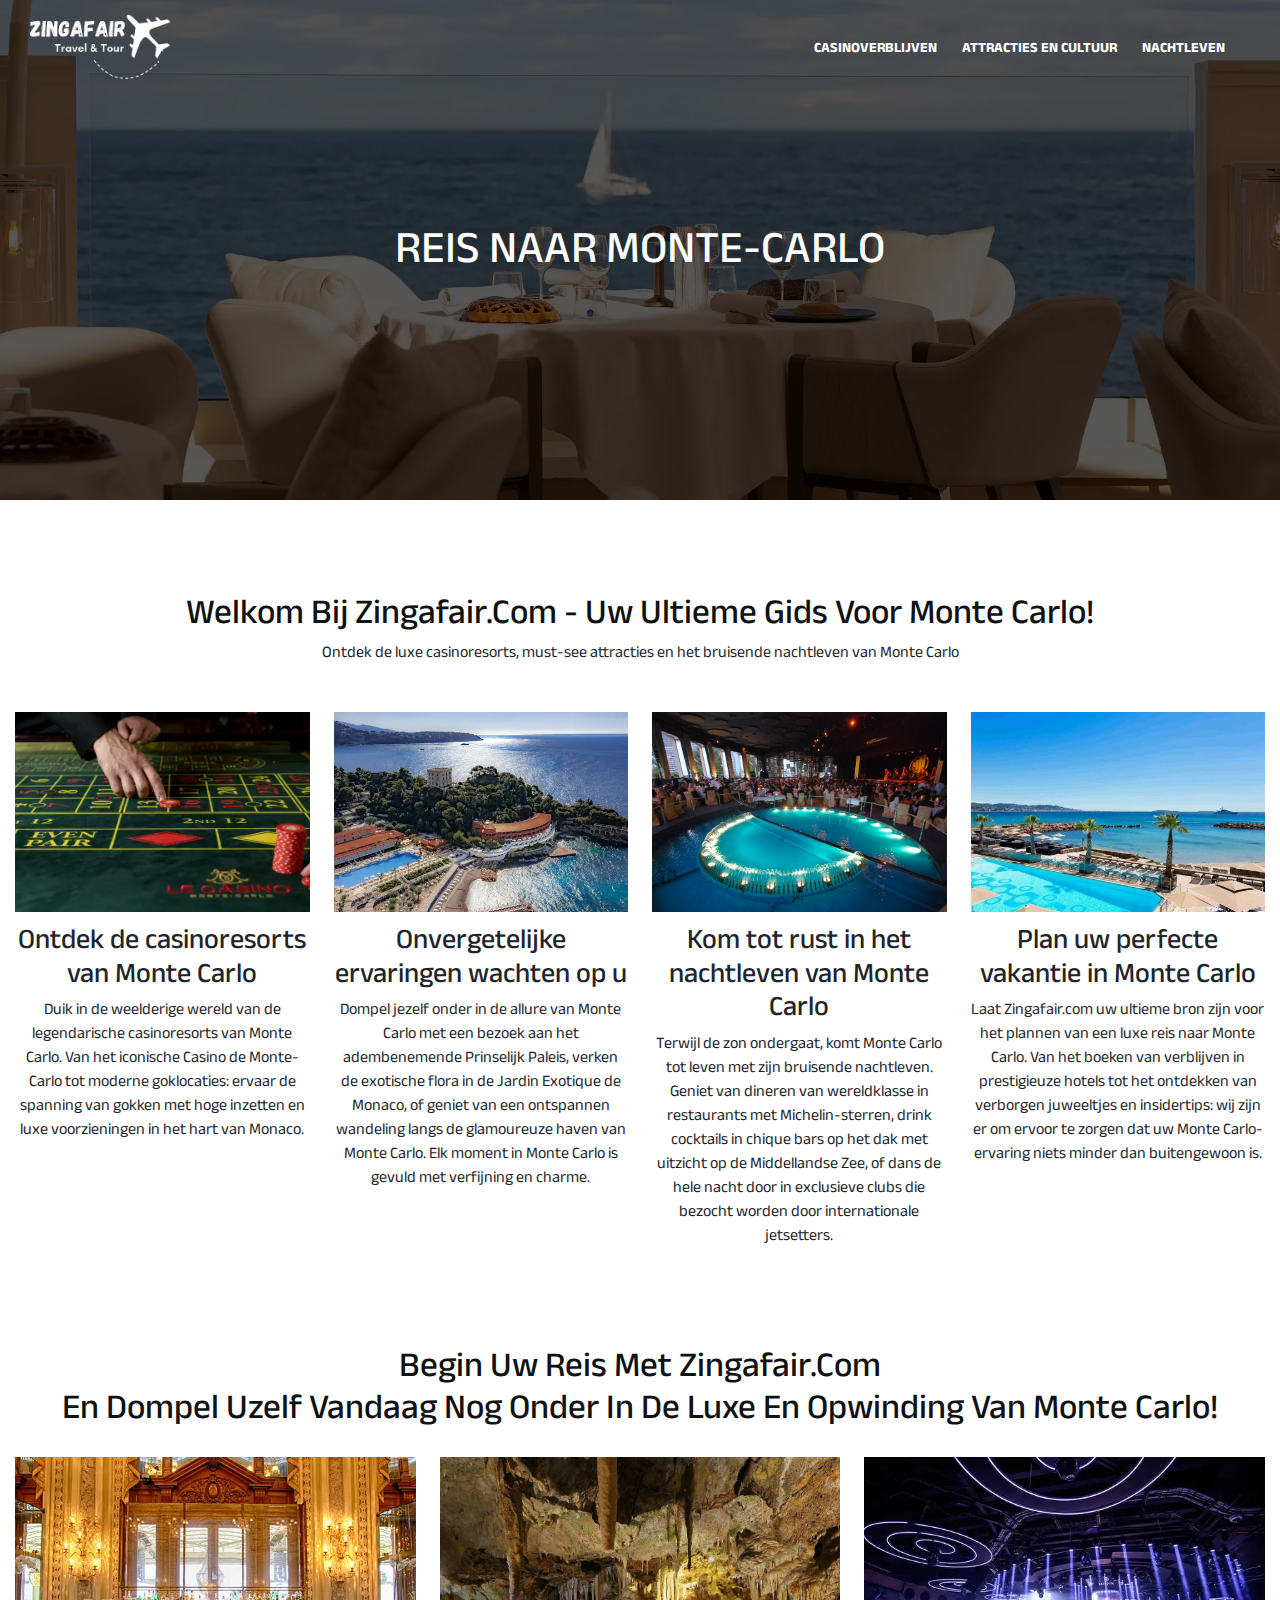
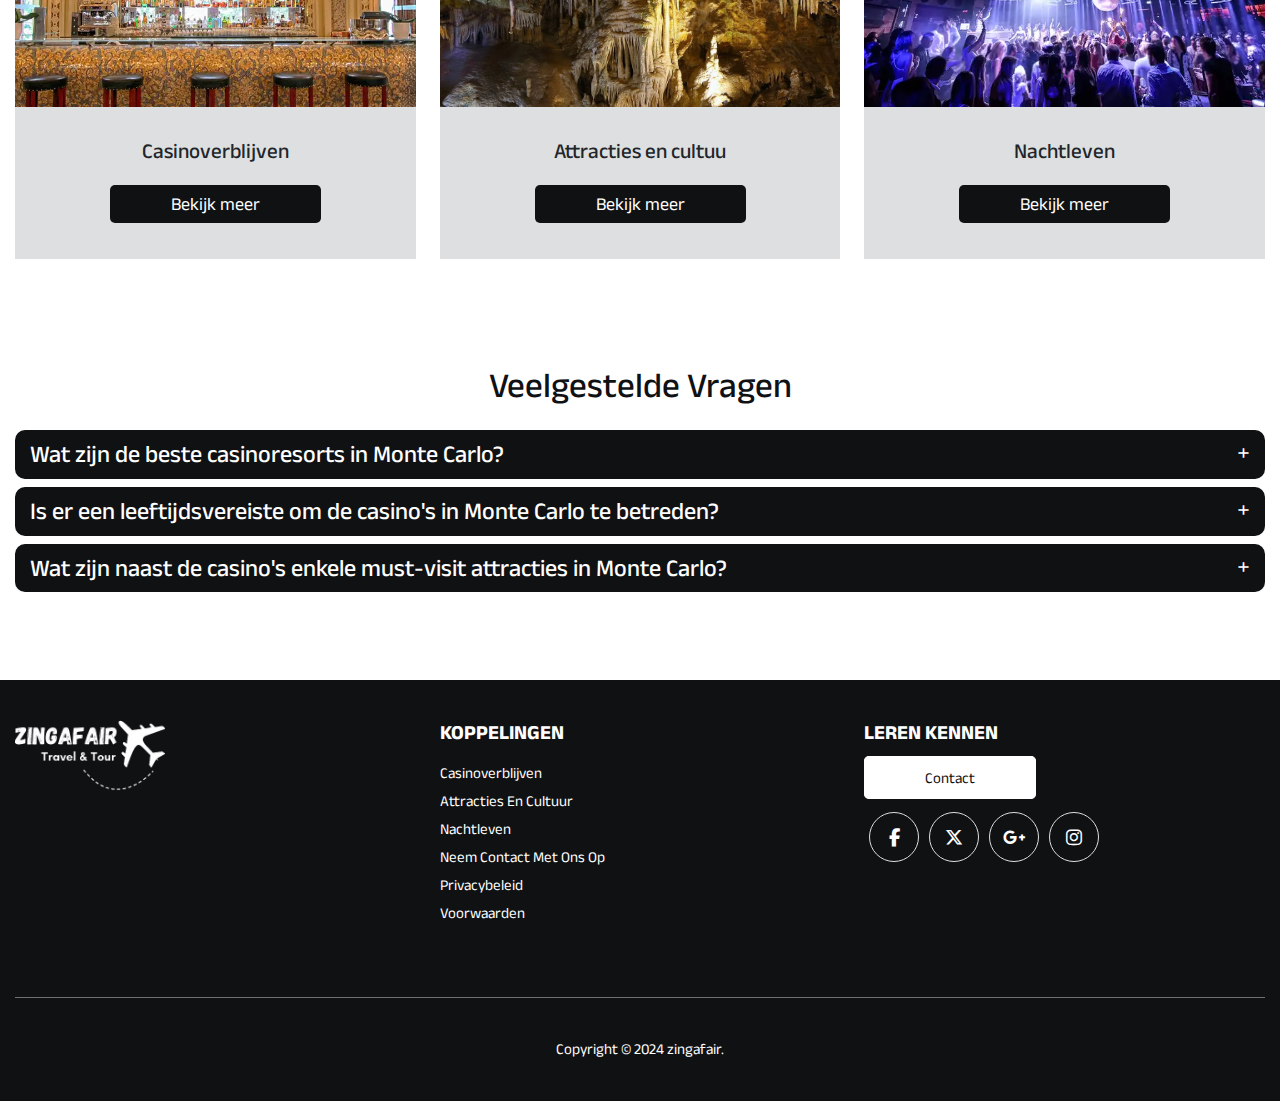
==== commit 11683b33: "changes" ====
--- a/index.html
+++ b/index.html
@@ -179,7 +179,7 @@
                     <div class="panel-heading" role="tab" id="headingOne">
                         <h4 class="panel-title">
                             <a role="button" data-toggle="collapse" data-parent="#accordion" href="#collapseOne"
-                                aria-expanded="true" aria-controls="collapseOne">
+                                aria-expanded="false" aria-controls="collapseOne">
                                 Wat zijn de beste casinoresorts in Monte Carlo?
                             </a>
                         </h4>
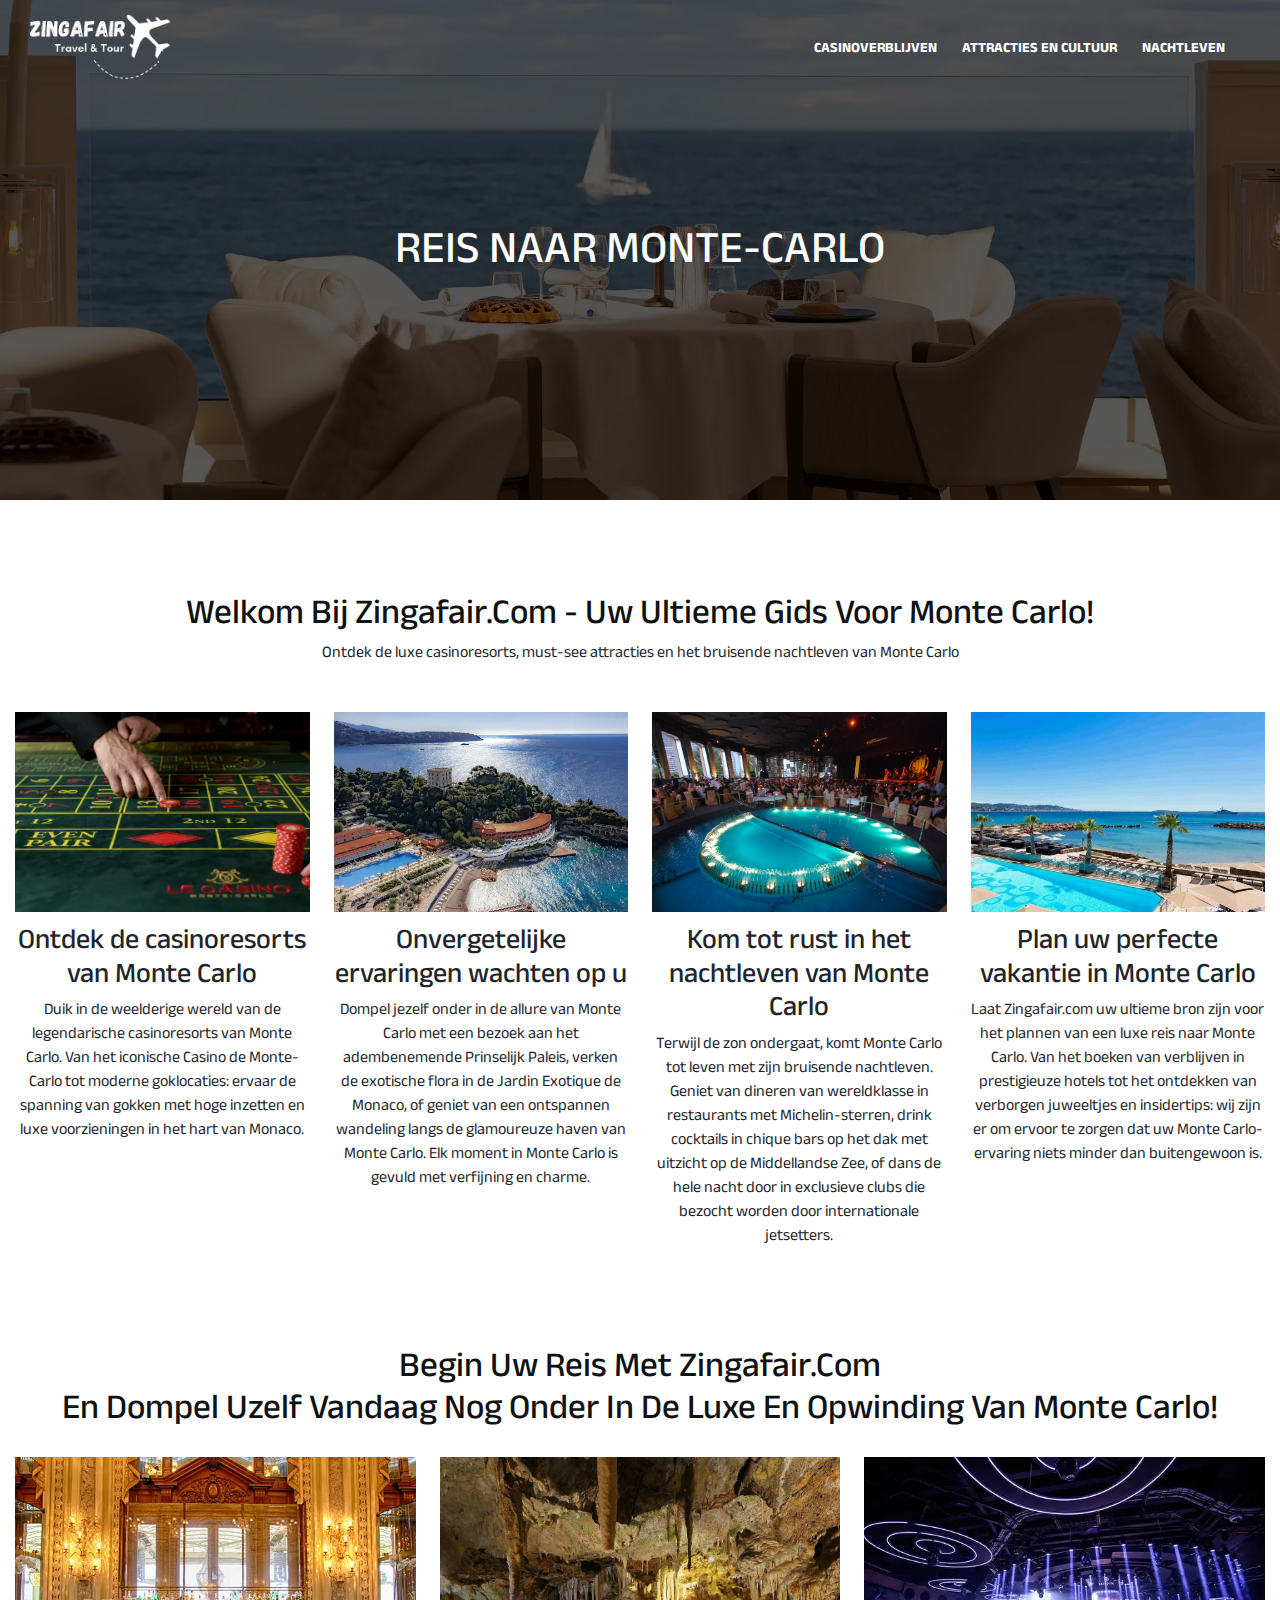
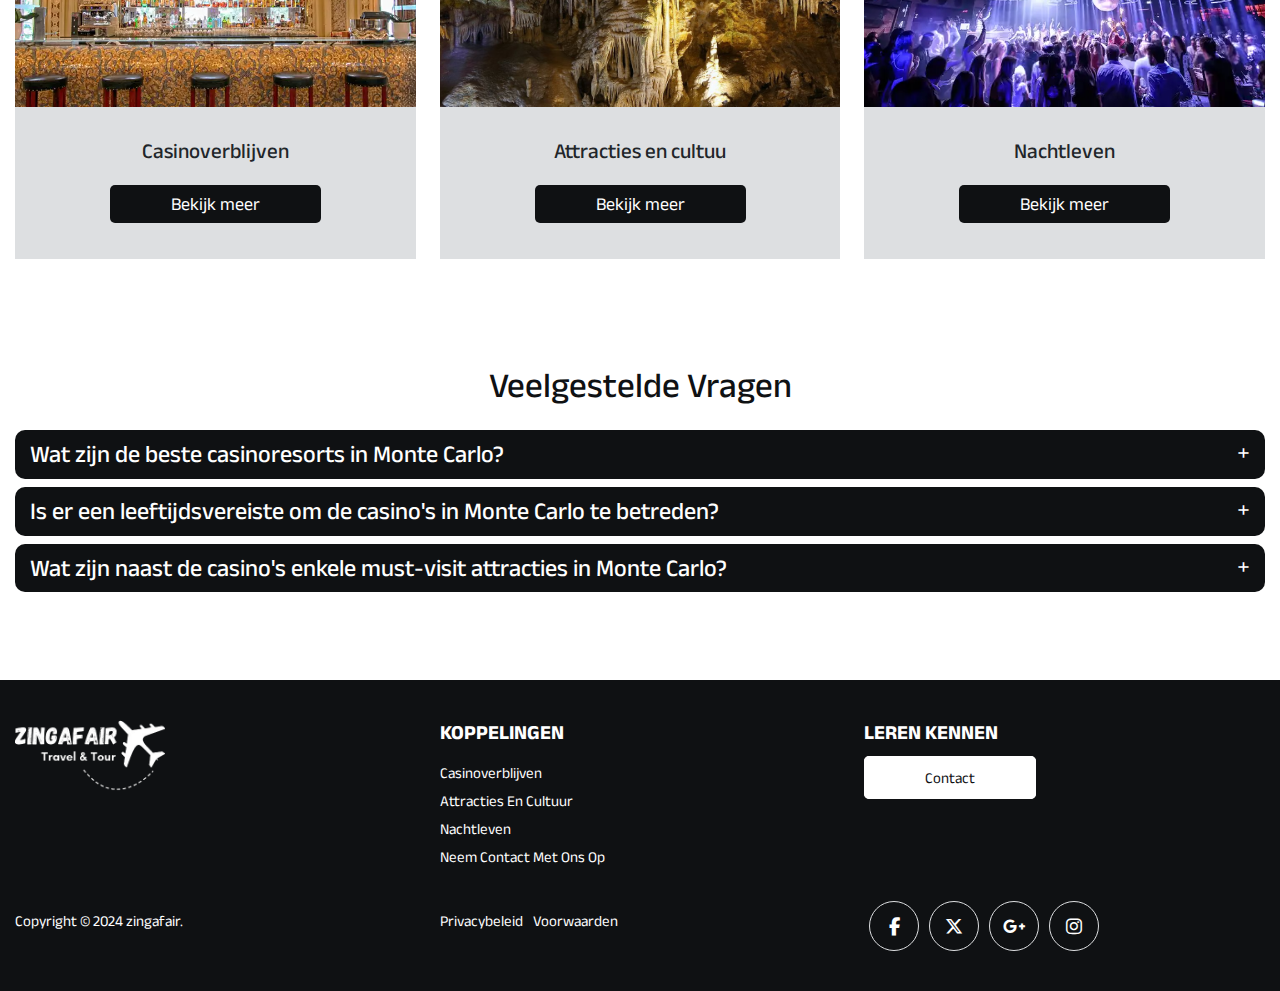
==== commit 90cd3751: "changes" ====
--- a/index.html
+++ b/index.html
@@ -261,8 +261,7 @@
                             <li><a href="attractions.html">Attracties en cultuur</a></li>
                             <li><a href="night.html">Nachtleven</a></li>
                             <li><a href="contact.html">Neem contact met ons op</a></li>
-                            <li><a href="privacy.html">privacybeleid</a></li>
-                            <li><a href="terms.html"> Voorwaarden</a></li>
+
                         </ul>
                     </div>
                 </div>
@@ -276,20 +275,28 @@
                                 </li>
                             </ul>
                         </div>
-                        <div class="social_profile">
-                            <ul>
-                                <li><a href="#"><i class="fa-brands fa-facebook-f"></i></a></li>
-                                <li><a href="#"><i class="fa-brands fa-x-twitter"></i></a></li>
-                                <li><a href="#"><i class="fa-brands fa-google-plus-g"></i></a></li>
-                                <li><a href="#"><i class="fa-brands fa-instagram"></i></a></li>
-                            </ul>
-                        </div>
-                    </div>
-                </div>
-            </div>
-            <div class="row">
-                <div class="col-lg-12 col-sm-12 col-xs-12">
-                    <p class="copyright">Copyright © 2024 <a href="#">zingafair</a>.</p>
+                    </div>
+                </div>
+            </div>
+            <div class="row bottom">
+                <div class="col-4"><p class="copyright">Copyright © 2024 <a href="#">zingafair</a>.</p></div>
+                <div class="col-4">
+                    <div class="single_footer single_footer_address below_address d-flex">
+                        <ul>
+                            <li><a href="privacy.html">privacybeleid</a></li>
+                            <li><a href="terms.html"> Voorwaarden</a></li>
+                        </ul>
+                    </div>
+                </div>
+                <div class="col-4">
+                    <div class="social_profile">
+                        <ul>
+                            <li><a href="#"><i class="fa-brands fa-facebook-f"></i></a></li>
+                            <li><a href="#"><i class="fa-brands fa-x-twitter"></i></a></li>
+                            <li><a href="#"><i class="fa-brands fa-google-plus-g"></i></a></li>
+                            <li><a href="#"><i class="fa-brands fa-instagram"></i></a></li>
+                        </ul>
+                    </div>
                 </div>
             </div>
         </div>
--- a/css/style.css
+++ b/css/style.css
@@ -345,6 +345,12 @@
 .email {
     margin: 20px 0;
 }
+.single_footer.single_footer_address.below_address ul {
+    display: flex;
+    gap: 10px;
+    align-items: center;
+    justify-content: center;
+}
 /*END FOOTER SOCIAL DESIGN*/
 .single_footer h4 img {
     max-width: 150px;
@@ -448,14 +454,15 @@
 
 /*END SOCIAL PROFILE CSS*/
 .copyright {
-    margin-top: 70px;
-    padding-top: 40px;
     color: #fff;
     font-size: 15px;
-    border-top: 1px solid rgba(255, 255, 255, 0.4);
-    text-align: center;
-}
-
+    text-align: left;
+}
+.row.bottom {
+    padding-top: 20px;
+    justify-content: center !important;
+    align-items: center;
+}
 .copyright a {
     color: #fff;
     transition: all 0.2s ease 0s;
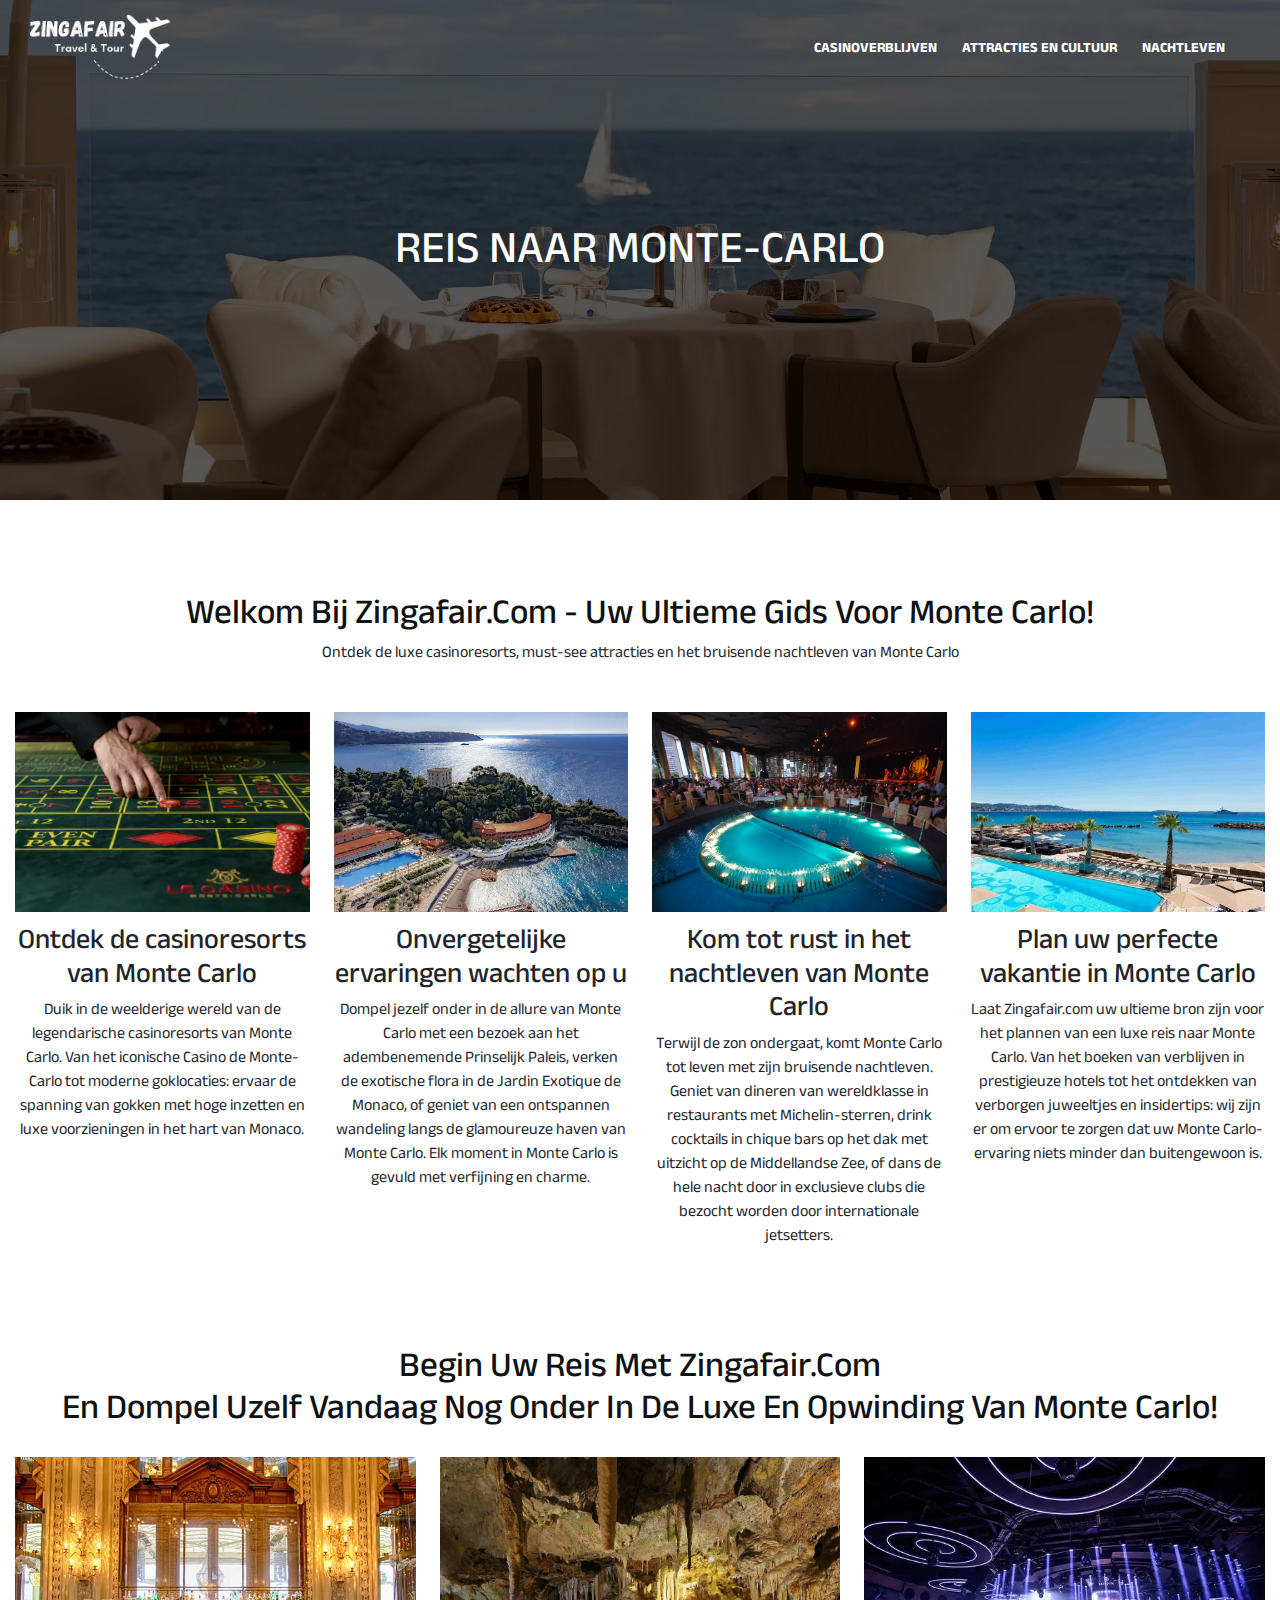
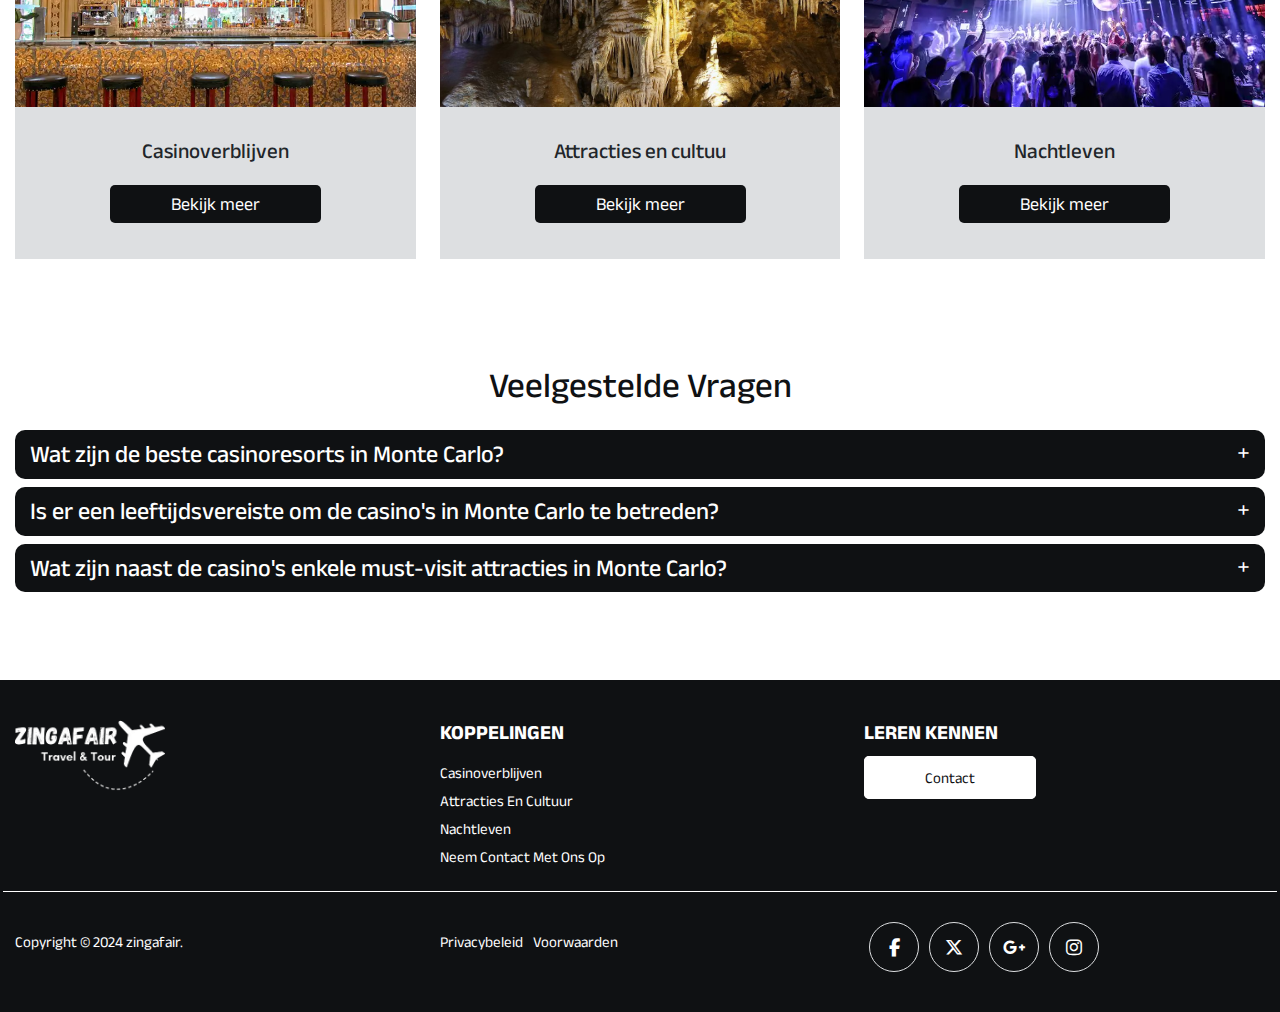
==== commit c3f088c0: "changes" ====
--- a/index.html
+++ b/index.html
@@ -279,8 +279,10 @@
                 </div>
             </div>
             <div class="row bottom">
-                <div class="col-4"><p class="copyright">Copyright © 2024 <a href="#">zingafair</a>.</p></div>
-                <div class="col-4">
+                <div class="col-lg-4 col-md-5 col-sm-12">
+                    <p class="copyright">Copyright © 2024 <a href="#">zingafair</a>.</p>
+                </div>
+                <div class="col-lg-4 col-md-5 col-sm-12">
                     <div class="single_footer single_footer_address below_address d-flex">
                         <ul>
                             <li><a href="privacy.html">privacybeleid</a></li>
@@ -288,7 +290,7 @@
                         </ul>
                     </div>
                 </div>
-                <div class="col-4">
+                <div class="col-lg-4 col-md-5 col-sm-12">
                     <div class="social_profile">
                         <ul>
                             <li><a href="#"><i class="fa-brands fa-facebook-f"></i></a></li>
--- a/css/style.css
+++ b/css/style.css
@@ -462,6 +462,9 @@
     padding-top: 20px;
     justify-content: center !important;
     align-items: center;
+    border-top: 1px solid #fff;
+    margin-top: 20px;
+
 }
 .copyright a {
     color: #fff;
--- a/css/responsive.css
+++ b/css/responsive.css
@@ -76,9 +76,6 @@
     .below_banner {
         padding: 40px 0px;
     }
-    .copyright {
-        margin-top: 40px;
-    }
     .casino_hotels_inner img {
         padding: 10px;
     }
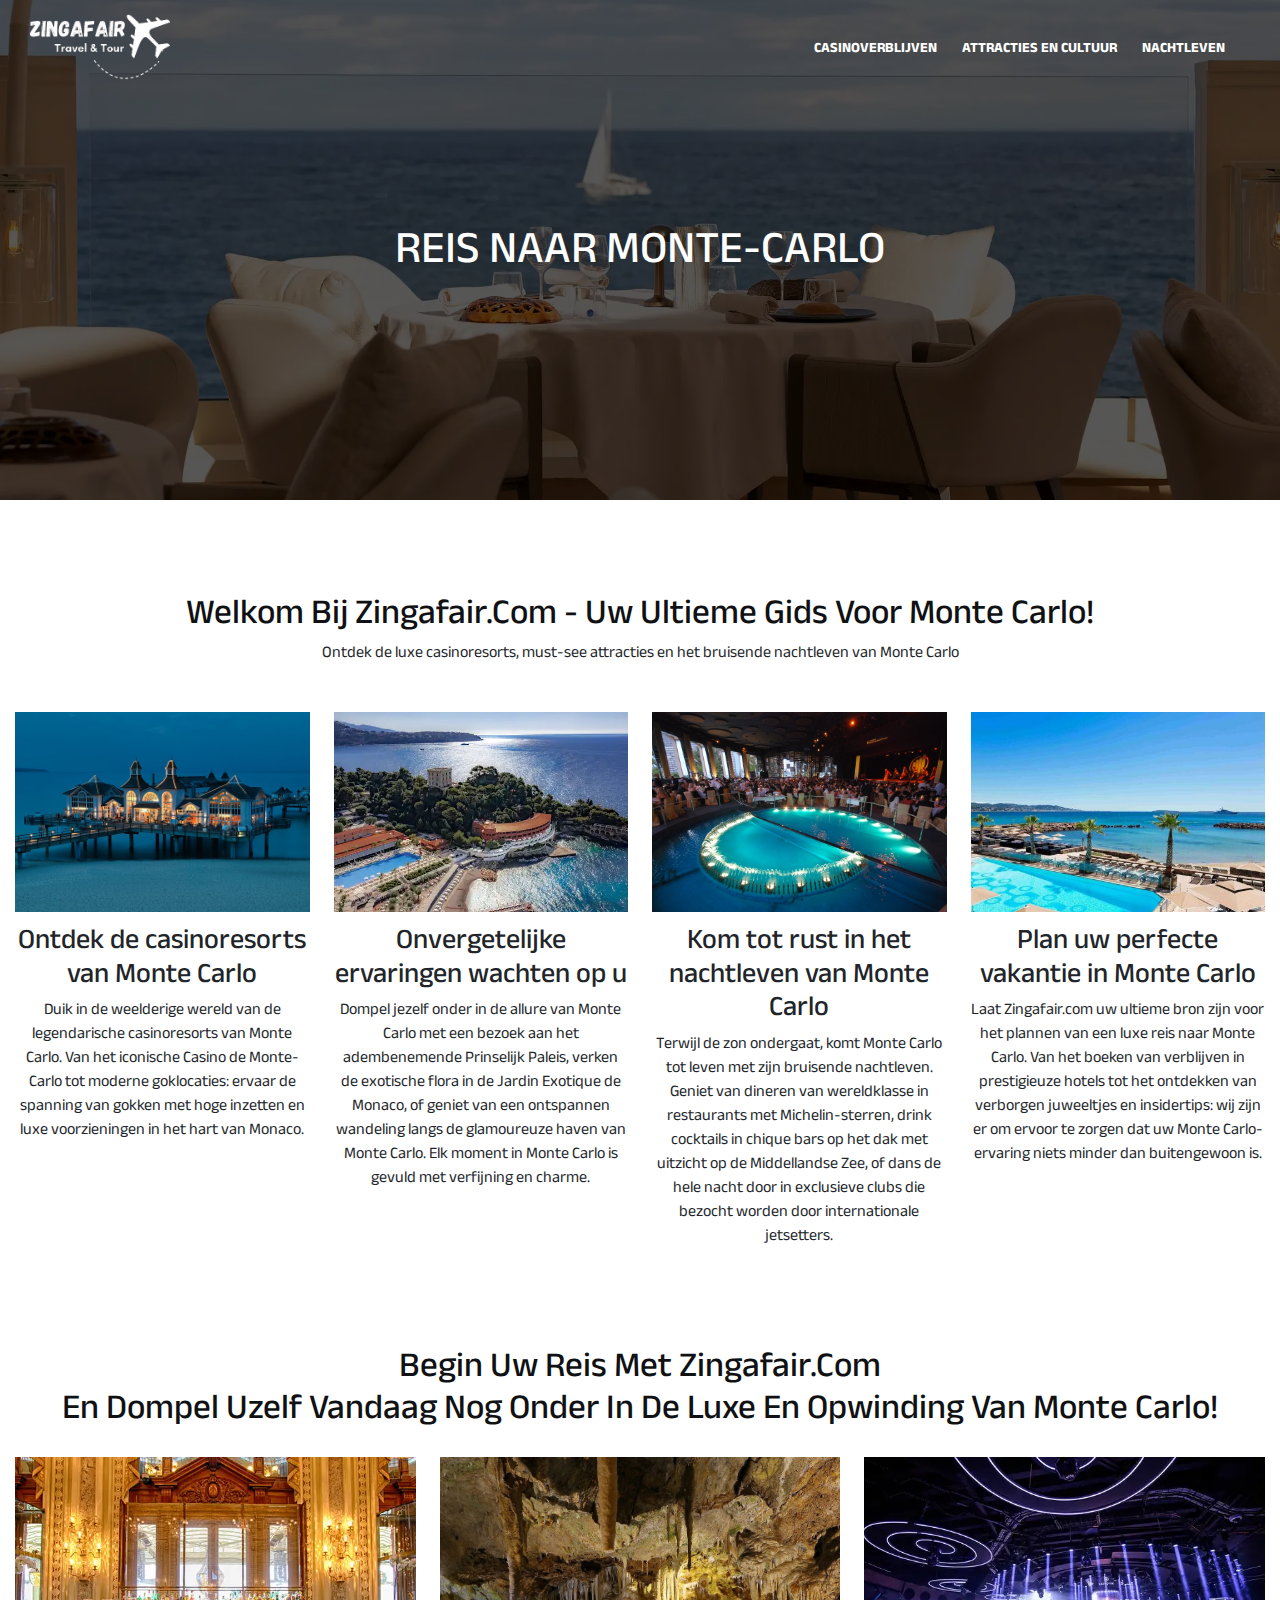
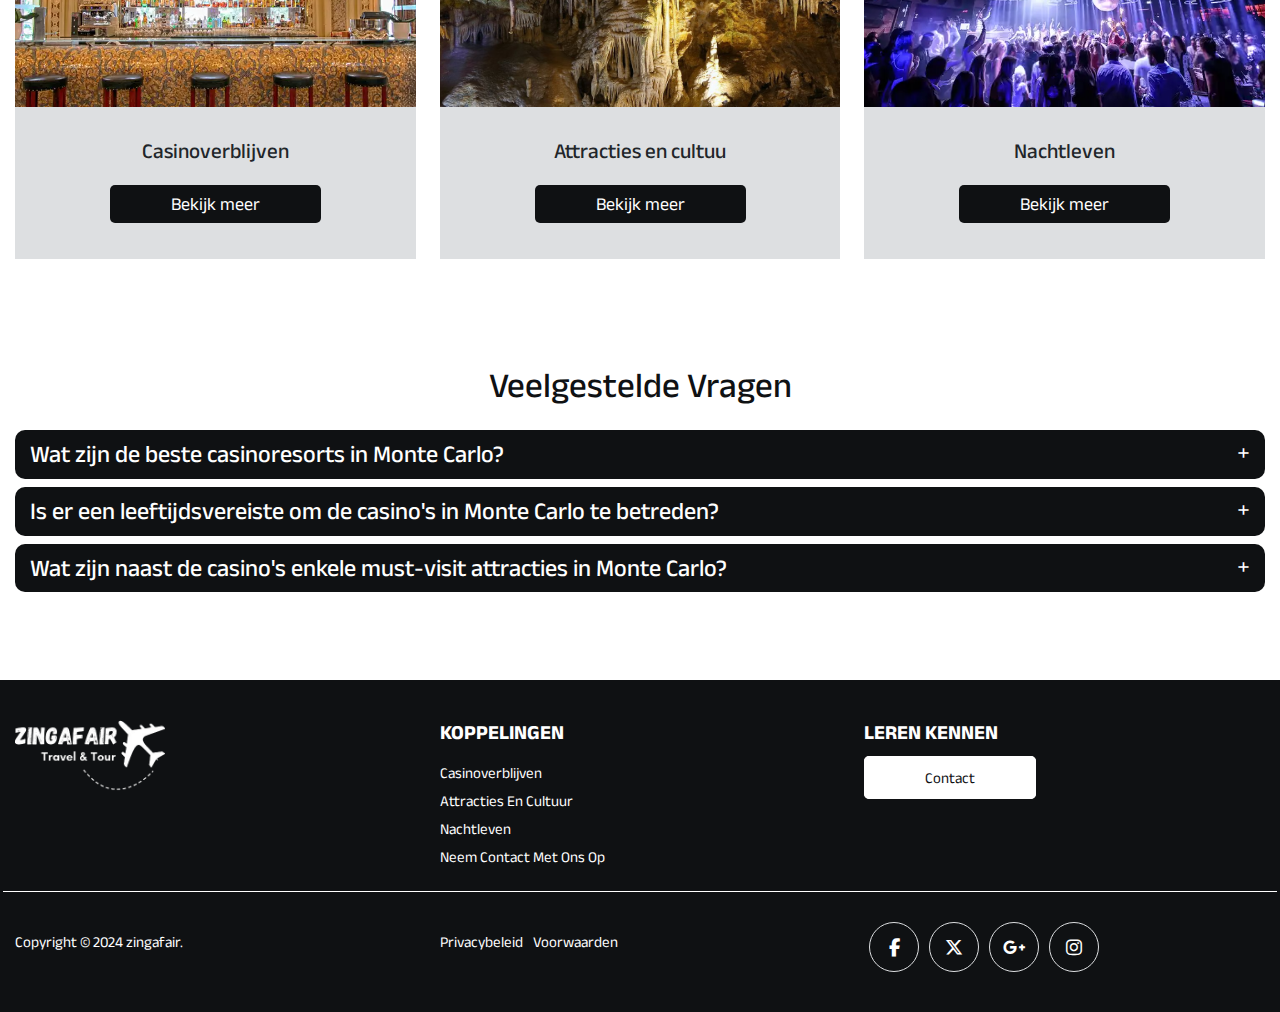
==== commit 81e2c7a6: "chnages" ====
--- a/index.html
+++ b/index.html
@@ -65,7 +65,7 @@
                 </div>
                 <div class="col-lg-3 col-md-6 col-sm-6 col-12">
                     <div class="detail-inner mb-3">
-                        <article><img src="img/detailresort.webp" alt="detail"></article>
+                        <article><img src="img/detailresort.jpg" alt="detail"></article>
                         <h3>Ontdek de casinoresorts van Monte Carlo</h3>
                         <p>Duik in de weelderige wereld van de legendarische casinoresorts van Monte Carlo. Van het
                             iconische
--- a/css/style.css
+++ b/css/style.css
@@ -460,7 +460,6 @@
 }
 .row.bottom {
     padding-top: 20px;
-    justify-content: center !important;
     align-items: center;
     border-top: 1px solid #fff;
     margin-top: 20px;
@@ -547,11 +546,14 @@
 
 .below_text {
     display: flex;
-    align-items: center;
     justify-content: center;
     height: 100%;
     flex-direction: column;
     margin-bottom: 20px;
+}
+
+.below_text h2 {
+    text-align: left;
 }
 
 /* below banner styling end */
@@ -751,7 +753,6 @@
 .page_casino h3 {
     font-size: 21px;
 }
-
 .pageinner {
     text-align: center;
     border: 1px solid var(--secondary-color);
@@ -759,7 +760,15 @@
     height: auto;
     padding: 20px 40px 40px 40px;
 }
-
+.page_casino img {
+    transition: all .3s linear;
+}
+
+.page_casino img:hover {
+    
+        filter: brightness(0.5);
+}
+   
 .page_casino img {
     height: 250px;
     object-fit: cover;
@@ -795,4 +804,11 @@
     margin-bottom: 30px;
     font-size: 35px;
     text-transform: capitalize;
+}
+.casino_gameinner h3 {
+    text-align: center;
+    color: var(--primary-color);
+    margin: 20px 0;
+    font-size: 28px;
+    text-transform: capitalize;
 }